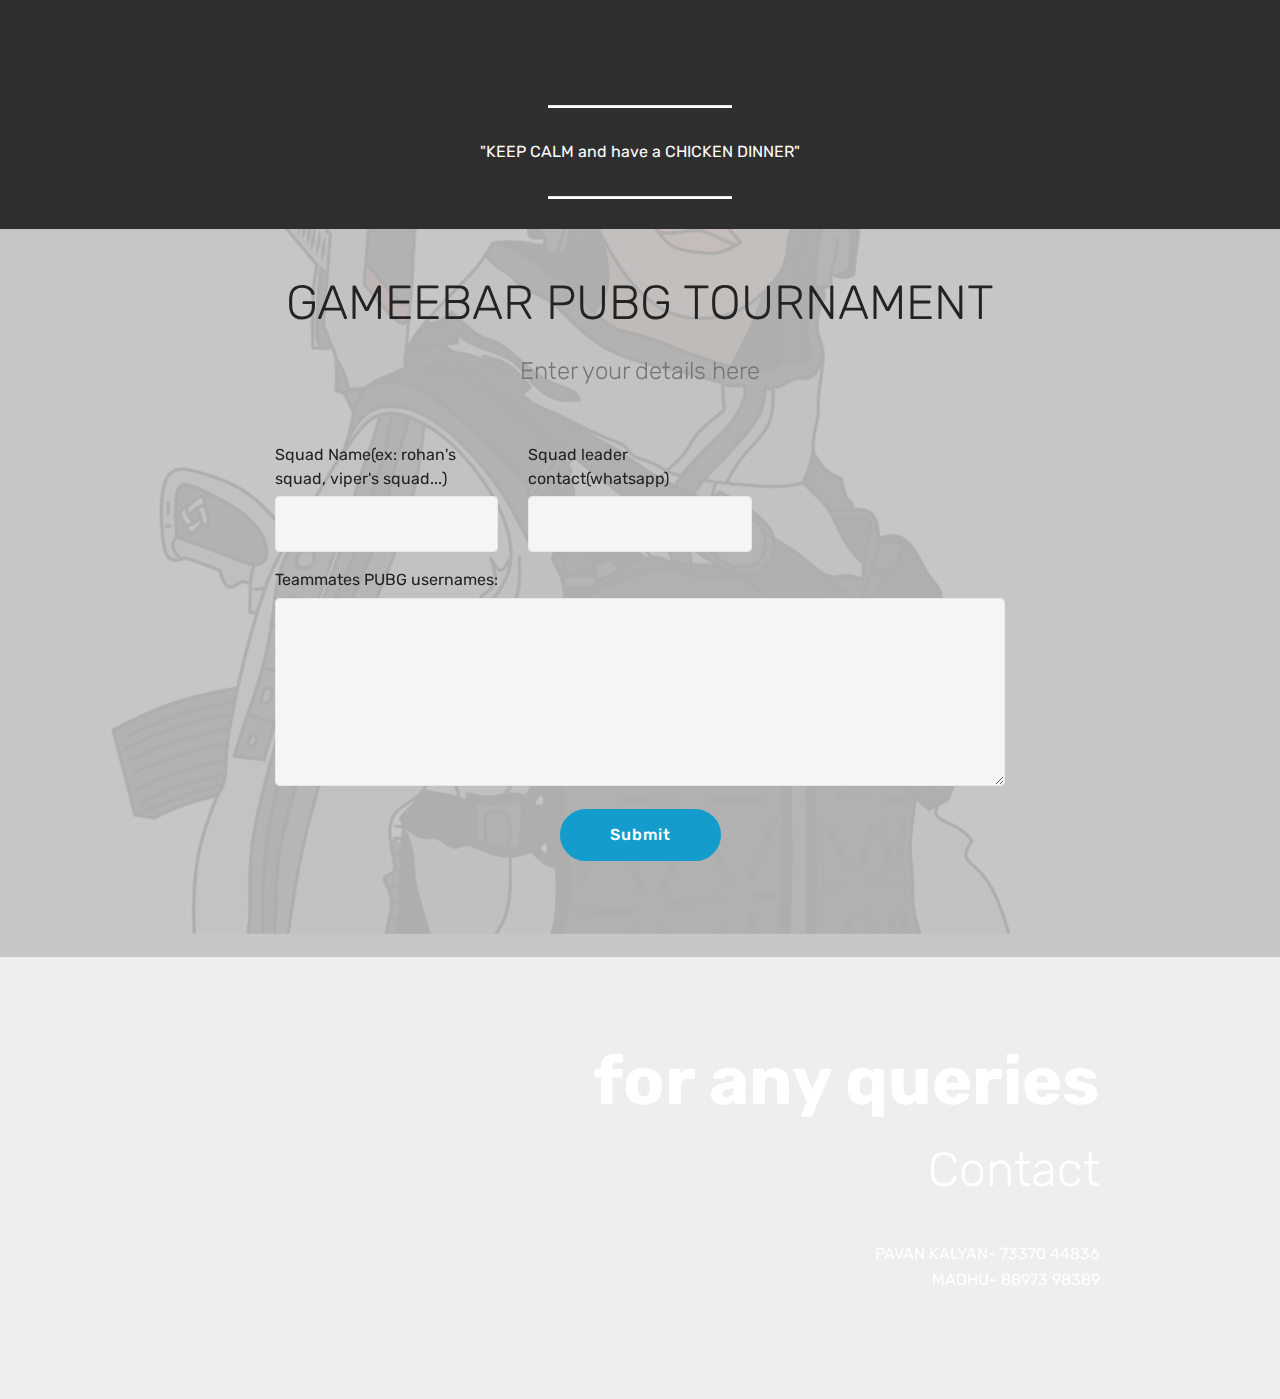
==== page1.html @ 3fd8119e "create github pages" ====
<!DOCTYPE html>
<html  >
<head>
  <!-- Site made with Mobirise Website Builder v4.12.3, https://mobirise.com -->
  <meta charset="UTF-8">
  <meta http-equiv="X-UA-Compatible" content="IE=edge">
  <meta name="generator" content="Mobirise v4.12.3, mobirise.com">
  <meta name="viewport" content="width=device-width, initial-scale=1, minimum-scale=1">
  <link rel="shortcut icon" href="assets/images/logo20.png" type="image/x-icon">
  <meta name="description" content="Website Builder Description">
  
  
  <title>PLAYERS</title>
  <link rel="stylesheet" href="assets/bootstrap/css/bootstrap.min.css">
  <link rel="stylesheet" href="assets/bootstrap/css/bootstrap-grid.min.css">
  <link rel="stylesheet" href="assets/bootstrap/css/bootstrap-reboot.min.css">
  <link rel="stylesheet" href="assets/tether/tether.min.css">
  <link rel="stylesheet" href="assets/theme/css/style.css">
  <link rel="preload" as="style" href="assets/mobirise/css/mbr-additional.css"><link rel="stylesheet" href="assets/mobirise/css/mbr-additional.css" type="text/css">
  
  
  
</head>
<body>
  <section class="mbr-section article content10 cid-rVhEPs7rHB" id="content10-4">
    
     

    <div class="container">
        <div class="inner-container" style="width: 66%;">
            <hr class="line" style="width: 25%;">
            <div class="section-text align-center mbr-white mbr-fonts-style display-7">"KEEP CALM and have a&nbsp;CHICKEN DINNER"</div>
            <hr class="line" style="width: 25%;">
        </div>
    </div>
</section>

<section class="engine"><a href="https://mobirise.info/h">create your own web page for free</a></section><section class="mbr-section form1 cid-rVhFKwitQ8 mbr-parallax-background" id="form1-7">

    

    <div class="mbr-overlay" style="opacity: 0.9; background-color: rgb(193, 193, 193);">
    </div>
    <div class="container">
        <div class="row justify-content-center">
            <div class="title col-12 col-lg-8">
                <h2 class="mbr-section-title align-center pb-3 mbr-fonts-style display-2">GAMEEBAR PUBG TOURNAMENT</h2>
                <h3 class="mbr-section-subtitle align-center mbr-light pb-3 mbr-fonts-style display-5">Enter your details here</h3>
            </div>
        </div>
    </div>
    <div class="container">
        <div class="row justify-content-center">
            <div class="media-container-column col-lg-8" data-form-type="formoid">
                <!---Formbuilder Form--->
                <form action="https://mobirise.com/" method="POST" class="mbr-form form-with-styler" data-form-title="Mobirise Form"><input type="hidden" name="email" data-form-email="true" value="TXxmSx1LoPK4NcHZmuyBJQGOuMSBVRhQLr7LvFjqbXkVMgbEYn8xlCO9FJoprEPqzBdH7gW5GpZXZiYTHMqRkuvl3KOKdJOOzdTKEf+PrkkJIW+ue6F0exvpZ/PPipDb">
                    <div class="row">
                        <div hidden="hidden" data-form-alert="" class="alert alert-success col-12">Thanks for filling you will be added to the whatsapp group of the tournament be patient this may take time :)</div>
                        <div hidden="hidden" data-form-alert-danger="" class="alert alert-danger col-12">
                        </div>
                    </div>
                    <div class="dragArea row">
                        <div class="col-md-4  form-group" data-for="name">
                            <label for="name-form1-7" class="form-control-label mbr-fonts-style display-7">Squad Name(ex: rohan's squad, viper's squad...)</label>
                            <input type="text" name="name" data-form-field="Name" required="required" class="form-control display-7" id="name-form1-7">
                        </div>
                        
                        <div data-for="phone" class="col-md-4  form-group">
                            <label for="phone-form1-7" class="form-control-label mbr-fonts-style display-7">Squad leader contact(whatsapp)</label>
                            <input type="tel" name="phone" data-form-field="Phone" class="form-control display-7" id="phone-form1-7">
                        </div>
                        <div data-for="message" class="col-md-12 form-group">
                            <label for="message-form1-7" class="form-control-label mbr-fonts-style display-7">Teammates PUBG usernames:</label>
                            <textarea name="message" data-form-field="Message" class="form-control display-7" id="message-form1-7"></textarea>
                        </div>
                        <div class="col-md-12 input-group-btn align-center"><button type="submit" class="btn btn-primary btn-form display-4" href="mailto:rohankrishnaj@gmail.com">Submit</button></div>
                    </div>
                </form><!---Formbuilder Form--->
            </div>
        </div>
    </div>
</section>

<section class="mbr-section info4 cid-rVjydCahrl" data-bg-video="https://www.youtube.com/watch?v=0dG6HliC9OI" id="info4-t">

    

    
    <div class="container">
        <div class="justify-content-center row">
            <div class="media-container-column title col-12 col-md-10">
                <h2 class="align-right mbr-bold mbr-white pb-3 mbr-fonts-style display-1">
                    for any queries</h2>
                <h3 class="mbr-section-subtitle align-right mbr-light mbr-white pb-3 mbr-fonts-style display-2"><p>Contact</p></h3>
                <p class="mbr-text align-right mbr-white mbr-fonts-style display-7">PAVAN KALYAN- 73370 44836<br>MADHU- 88973 98389</p>
                
            </div>
        </div>
    </div>
</section>


  <script src="assets/web/assets/jquery/jquery.min.js"></script>
  <script src="assets/popper/popper.min.js"></script>
  <script src="assets/bootstrap/js/bootstrap.min.js"></script>
  <script src="assets/tether/tether.min.js"></script>
  <script src="assets/smoothscroll/smooth-scroll.js"></script>
  <script src="assets/parallax/jarallax.min.js"></script>
  <script src="assets/ytplayer/jquery.mb.ytplayer.min.js"></script>
  <script src="assets/vimeoplayer/jquery.mb.vimeo_player.js"></script>
  <script src="assets/theme/js/script.js"></script>
  <script src="assets/formoid/formoid.min.js"></script>
  
  
</body>
</html>
---- assets/theme/css/style.css ----
@charset "UTF-8";
/*!
 * Mobirise v4 theme (https://mobirise.com/)
 * Copyright 2017 Mobirise
 */
section {
  background-color: #eeeeee;
}

body {
  font-style: normal;
  line-height: 1.5;
}

section,
.container,
.container-fluid {
  position: relative;
  word-wrap: break-word;
}

a.mbr-iconfont:hover {
  text-decoration: none;
}

.article .lead p,
.article .lead ul,
.article .lead ol,
.article .lead pre,
.article .lead blockquote {
  margin-bottom: 0;
}

ul,
ol,
pre,
blockquote {
  margin-bottom: 2.3125rem;
}

pre {
  background: #f4f4f4;
  padding: 10px 24px;
  white-space: pre-wrap;
}

.inactive {
  -webkit-user-select: none;
  -moz-user-select: none;
  -ms-user-select: none;
  user-select: none;
  pointer-events: none;
  -webkit-user-drag: none;
  user-drag: none;
}

.mbr-section__comments .row {
  justify-content: center;
  -webkit-justify-content: center;
}

a {
  font-style: normal;
  font-weight: 400;
  cursor: pointer;
}
a, a:hover {
  text-decoration: none;
}

figure {
  margin-bottom: 0;
}

body {
  color: #232323;
}

h1,
h2,
h3,
h4,
h5,
h6,
.h1,
.h2,
.h3,
.h4,
.h5,
.h6,
.display-1,
.display-2,
.display-3,
.display-4 {
  line-height: 1;
  word-break: break-word;
  word-wrap: break-word;
}

.mbr-section-title {
  font-style: normal;
  line-height: 1.2;
}

.mbr-section-subtitle {
  line-height: 1.3;
}

.mbr-text {
  font-style: normal;
  line-height: 1.6;
}

b,
strong {
  font-weight: bold;
}

blockquote {
  padding: 10px 0 10px 20px;
  position: relative;
  border-left: 2px solid;
  border-color: #ff3366;
}

input:-webkit-autofill, input:-webkit-autofill:hover, input:-webkit-autofill:focus, input:-webkit-autofill:active {
  transition-delay: 9999s;
  transition-property: background-color, color;
}

textarea[type=hidden] {
  display: none;
}

body {
  position: relative;
}

section {
  background-position: 50% 50%;
  background-repeat: no-repeat;
  background-size: cover;
}
section .mbr-background-video,
section .mbr-background-video-preview {
  position: absolute;
  bottom: 0;
  left: 0;
  right: 0;
  top: 0;
}

.hidden {
  visibility: hidden;
}

.mbr-z-index20 {
  z-index: 20;
}

/*! Base colors */
.mbr-white {
  color: #ffffff;
}

.mbr-black {
  color: #000000;
}

.mbr-bg-white {
  background-color: #ffffff;
}

.mbr-bg-black {
  background-color: #000000;
}

/*! Text-aligns */
.align-left {
  text-align: left;
}

.align-center {
  text-align: center;
}

.align-right {
  text-align: right;
}

@media (max-width: 767px) {
  .align-left,
.align-center,
.align-right,
.mbr-section-btn,
.mbr-section-title {
    text-align: center;
  }
}
/*! Font-weight  */
.mbr-light {
  font-weight: 300;
}

.mbr-regular {
  font-weight: 400;
}

.mbr-semibold {
  font-weight: 500;
}

.mbr-bold {
  font-weight: 700;
}

/*! Media  */
.media-size-item {
  -webkit-flex: 1 1 auto;
  -moz-flex: 1 1 auto;
  -ms-flex: 1 1 auto;
  -o-flex: 1 1 auto;
  flex: 1 1 auto;
}

.media-content {
  -webkit-flex-basis: 100%;
  flex-basis: 100%;
}

.media-container-row {
  display: -ms-flexbox;
  display: -webkit-flex;
  display: flex;
  -webkit-flex-direction: row;
  -ms-flex-direction: row;
  flex-direction: row;
  -webkit-flex-wrap: wrap;
  -ms-flex-wrap: wrap;
  flex-wrap: wrap;
  -webkit-justify-content: center;
  -ms-flex-pack: center;
  justify-content: center;
  -webkit-align-content: center;
  -ms-flex-line-pack: center;
  align-content: center;
  -webkit-align-items: start;
  -ms-flex-align: start;
  align-items: start;
}
.media-container-row .media-size-item {
  width: 400px;
}

.media-container-column {
  display: -ms-flexbox;
  display: -webkit-flex;
  display: flex;
  -webkit-flex-direction: column;
  -ms-flex-direction: column;
  flex-direction: column;
  -webkit-flex-wrap: wrap;
  -ms-flex-wrap: wrap;
  flex-wrap: wrap;
  -webkit-justify-content: center;
  -ms-flex-pack: center;
  justify-content: center;
  -webkit-align-content: center;
  -ms-flex-line-pack: center;
  align-content: center;
  -webkit-align-items: stretch;
  -ms-flex-align: stretch;
  align-items: stretch;
}
.media-container-column > * {
  width: 100%;
}

@media (min-width: 992px) {
  .media-container-row {
    -webkit-flex-wrap: nowrap;
    -ms-flex-wrap: nowrap;
    flex-wrap: nowrap;
  }
}
figure {
  overflow: hidden;
}

figure[mbr-media-size] {
  transition: width 0.1s;
}

.mbr-figure img,
.mbr-figure iframe {
  display: block;
  width: 100%;
}

.card {
  background-color: transparent;
  border: none;
}

.card-box {
  width: 100%;
}

.card-img {
  text-align: center;
  flex-shrink: 0;
  -webkit-flex-shrink: 0;
}

.media {
  max-width: 100%;
  margin: 0 auto;
}

.mbr-figure {
  -ms-flex-item-align: center;
  -ms-grid-row-align: center;
  -webkit-align-self: center;
  align-self: center;
}

.media-container > div {
  max-width: 100%;
}

.mbr-figure img,
.card-img img {
  width: 100%;
}

@media (max-width: 991px) {
  .media-size-item {
    width: auto !important;
  }

  .media {
    width: auto;
  }

  .mbr-figure {
    width: 100% !important;
  }
}
/*! Buttons */
.btn {
  font-weight: 500;
  border-width: 2px;
  font-style: normal;
  letter-spacing: 1px;
  margin: 0.4rem 0.8rem;
  white-space: normal;
  -webkit-transition: all 0.3s ease-in-out;
  -moz-transition: all 0.3s ease-in-out;
  transition: all 0.3s ease-in-out;
  display: inline-flex;
  align-items: center;
  justify-content: center;
  word-break: break-word;
  -webkit-align-items: center;
  -webkit-justify-content: center;
  display: -webkit-inline-flex;
}

.btn-sm {
  font-weight: 500;
  letter-spacing: 1px;
  -webkit-transition: all 0.3s ease-in-out;
  -moz-transition: all 0.3s ease-in-out;
  transition: all 0.3s ease-in-out;
}

.btn-md {
  font-weight: 500;
  letter-spacing: 1px;
  margin: 0.4rem 0.8rem !important;
  -webkit-transition: all 0.3s ease-in-out;
  -moz-transition: all 0.3s ease-in-out;
  transition: all 0.3s ease-in-out;
}

.btn-lg {
  font-weight: 500;
  letter-spacing: 1px;
  margin: 0.4rem 0.8rem !important;
  -webkit-transition: all 0.3s ease-in-out;
  -moz-transition: all 0.3s ease-in-out;
  transition: all 0.3s ease-in-out;
}

.mbr-section-btn {
  margin-left: -0.25rem;
  margin-right: -0.25rem;
  font-size: 0;
}

nav .mbr-section-btn {
  margin-left: 0rem;
  margin-right: 0rem;
}

.btn-form {
  border-radius: 0;
}
.btn-form:hover {
  cursor: pointer;
}

/*! Btn icon margin */
.btn .mbr-iconfont,
.btn.btn-sm .mbr-iconfont {
  cursor: pointer;
  margin-right: 0.5rem;
}

.btn.btn-md .mbr-iconfont,
.btn.btn-md .mbr-iconfont {
  margin-right: 0.8rem;
}

.mbr-regular {
  font-weight: 400;
}

.mbr-semibold {
  font-weight: 500;
}

.mbr-bold {
  font-weight: 700;
}

[type=submit] {
  -webkit-appearance: none;
}

/*! Full-screen */
.mbr-fullscreen .mbr-overlay {
  min-height: 100vh;
}

.mbr-fullscreen {
  display: flex;
  display: -webkit-flex;
  display: -moz-flex;
  display: -ms-flex;
  display: -o-flex;
  align-items: center;
  -webkit-align-items: center;
  min-height: 100vh;
  padding-top: 3rem;
  padding-bottom: 3rem;
}

/*! Map */
.map {
  height: 25rem;
  position: relative;
}
.map iframe {
  width: 100%;
  height: 100%;
}

.mbr-overlay {
  background-color: #000;
  bottom: 0;
  left: 0;
  opacity: 0.5;
  position: absolute;
  right: 0;
  top: 0;
  z-index: 0;
  pointer-events: none;
}

/* Form */
blockquote {
  font-style: italic;
  padding: 10px 0 10px 20px;
  font-size: 1.09rem;
  position: relative;
  border-width: 3px;
}

.form-control {
  background-color: #f5f5f5;
  box-shadow: none;
  color: #565656;
  line-height: 1.43;
  min-height: 3.5em;
  padding: 1.07em 0.5em;
}
.form-control, .form-control:focus {
  border: 1px solid #e8e8e8;
}
.form-active .form-control:invalid {
  border-color: red;
}

.form-control-label {
  position: relative;
  cursor: pointer;
  margin-bottom: 0.357em;
  padding: 0;
}

.alert {
  color: #ffffff;
  border-radius: 0;
  border: 0;
  font-size: 0.875rem;
  line-height: 1.5;
  margin-bottom: 1.875rem;
  padding: 1.25rem;
  position: relative;
}
.alert.alert-form::after {
  background-color: inherit;
  bottom: -7px;
  content: "";
  display: block;
  height: 14px;
  left: 50%;
  margin-left: -7px;
  position: absolute;
  transform: rotate(45deg);
  width: 14px;
  -webkit-transform: rotate(45deg);
}

.form-asterisk {
  font-family: initial;
  position: absolute;
  top: -2px;
  font-weight: normal;
}

/*! Scroll to top arrow */
#scrollToTop a i:before {
  content: "";
  position: absolute;
  height: 40%;
  top: 25%;
  background: #fff;
  width: 2px;
  left: calc(50% - 1px);
}
#scrollToTop a i:after {
  content: "";
  position: absolute;
  display: block;
  border-top: 2px solid #fff;
  border-right: 2px solid #fff;
  width: 40%;
  height: 40%;
  left: 30%;
  bottom: 30%;
  transform: rotate(135deg);
  -webkit-transform: rotate(135deg);
}

.mbr-arrow-up {
  bottom: 25px;
  right: 90px;
  position: fixed;
  text-align: right;
  z-index: 5000;
  color: #ffffff;
  font-size: 32px;
  transform: rotate(180deg);
  -webkit-transform: rotate(180deg);
}

.mbr-arrow-up a {
  background: rgba(0, 0, 0, 0.2);
  border-radius: 3px;
  color: #fff;
  display: inline-block;
  height: 60px;
  width: 60px;
  outline-style: none !important;
  position: relative;
  text-decoration: none;
  transition: all 0.3s ease-in-out;
  cursor: pointer;
  text-align: center;
}
.mbr-arrow-up a:hover {
  background-color: rgba(0, 0, 0, 0.4);
}
.mbr-arrow-up a i {
  line-height: 60px;
}

.mbr-arrow-up-icon {
  display: block;
  color: #fff;
}

.mbr-arrow-up-icon::before {
  content: "›";
  display: inline-block;
  font-family: serif;
  font-size: 32px;
  line-height: 1;
  font-style: normal;
  position: relative;
  top: 6px;
  left: -4px;
  -webkit-transform: rotate(-90deg);
  transform: rotate(-90deg);
}

/*! Arrow Down */
.mbr-arrow {
  position: absolute;
  bottom: 45px;
  left: 50%;
  width: 60px;
  height: 60px;
  cursor: pointer;
  background-color: rgba(80, 80, 80, 0.5);
  border-radius: 50%;
  -webkit-transform: translateX(-50%);
  transform: translateX(-50%);
}
.mbr-arrow > a {
  display: inline-block;
  text-decoration: none;
  outline-style: none;
  -webkit-animation: arrowdown 1.7s ease-in-out infinite;
  animation: arrowdown 1.7s ease-in-out infinite;
}
.mbr-arrow > a > i {
  position: absolute;
  top: -2px;
  left: 15px;
  font-size: 2rem;
}

@keyframes arrowdown {
  0% {
    transform: translateY(0px);
    -webkit-transform: translateY(0px);
  }
  50% {
    transform: translateY(-5px);
    -webkit-transform: translateY(-5px);
  }
  100% {
    transform: translateY(0px);
    -webkit-transform: translateY(0px);
  }
}
@-webkit-keyframes arrowdown {
  0% {
    transform: translateY(0px);
    -webkit-transform: translateY(0px);
  }
  50% {
    transform: translateY(-5px);
    -webkit-transform: translateY(-5px);
  }
  100% {
    transform: translateY(0px);
    -webkit-transform: translateY(0px);
  }
}
@media (max-width: 500px) {
  .mbr-arrow-up {
    left: 50%;
    right: auto;
    transform: translateX(-50%) rotate(180deg);
    -webkit-transform: translateX(-50%) rotate(180deg);
  }
}
/*Gradients animation*/
@keyframes gradient-animation {
  from {
    background-position: 0% 100%;
    animation-timing-function: ease-in-out;
  }
  to {
    background-position: 100% 0%;
    animation-timing-function: ease-in-out;
  }
}
@-webkit-keyframes gradient-animation {
  from {
    background-position: 0% 100%;
    animation-timing-function: ease-in-out;
  }
  to {
    background-position: 100% 0%;
    animation-timing-function: ease-in-out;
  }
}
.bg-gradient {
  background-size: 200% 200%;
  animation: gradient-animation 5s infinite alternate;
  -webkit-animation: gradient-animation 5s infinite alternate;
}

.menu .navbar-brand {
  display: -webkit-flex;
}
.menu .navbar-brand span {
  display: flex;
  display: -webkit-flex;
}
.menu .navbar-brand .navbar-caption-wrap {
  display: -webkit-flex;
}
.menu .navbar-brand .navbar-logo img {
  display: -webkit-flex;
}
@media (min-width: 768px) and (max-width: 1023px) {
  .menu .navbar-toggleable-sm .navbar-nav {
    display: -webkit-box;
    display: -webkit-flex;
    display: -ms-flexbox;
  }
}
@media (max-width: 1023px) {
  .menu .navbar-collapse {
    max-height: 93.5vh;
  }
  .menu .navbar-collapse.show {
    overflow: auto;
  }
}
@media (min-width: 1024px) {
  .menu .navbar-nav.nav-dropdown {
    display: -webkit-flex;
  }
  .menu .navbar-toggleable-sm .navbar-collapse {
    display: -webkit-flex !important;
  }
  .menu .collapsed .navbar-collapse {
    max-height: 93.5vh;
  }
  .menu .collapsed .navbar-collapse.show {
    overflow: auto;
  }
}
@media (max-width: 767px) {
  .menu .navbar-collapse {
    max-height: 80vh;
  }
}

/* Others*/
.note-check a[data-value=Rubik] {
  font-style: normal;
}

.mbr-arrow a {
  color: #ffffff;
}

@media (max-width: 767px) {
  .mbr-arrow {
    display: none;
  }
}
.navbar {
  display: -webkit-flex;
  -webkit-flex-wrap: wrap;
  -webkit-align-items: center;
  -webkit-justify-content: space-between;
}

.navbar-collapse {
  -webkit-flex-basis: 100%;
  -webkit-flex-grow: 1;
  -webkit-align-items: center;
}

.nav-dropdown .link {
  padding: 0.667em 1.667em !important;
  margin: 0 !important;
}

.nav {
  display: -webkit-flex;
  -webkit-flex-wrap: wrap;
}

.row {
  display: -webkit-flex;
  -webkit-flex-wrap: wrap;
}

.justify-content-center {
  -webkit-justify-content: center;
}

.form-inline {
  display: -webkit-flex;
  -webkit-flex-flow: row wrap;
  -webkit-align-items: center;
}

.card-wrapper {
  -webkit-flex: 1;
}

.carousel-control {
  z-index: 10;
  display: -webkit-flex;
  -webkit-align-items: center;
  -webkit-justify-content: center;
}

.carousel-controls {
  display: -webkit-flex;
}

.media {
  display: -webkit-flex;
}

.form-group:focus {
  outline: none;
}

.jq-selectbox__select {
  padding: 1.07em 0.5em;
  position: absolute;
  top: 0;
  left: 0;
  width: 100%;
}

.jq-selectbox__dropdown {
  position: absolute;
  top: 100%;
  left: 0 !important;
  width: 100% !important;
}

.jq-selectbox__trigger-arrow {
  transform: translateY(-50%);
}

.jq-selectbox li {
  padding: 1.07em 0.5em;
}

input[type=range] {
  padding-left: 0 !important;
  padding-right: 0 !important;
}

.modal-dialog,
.modal-content {
  height: 100%;
}

.modal-dialog .carousel-inner {
  height: calc(100vh - 1.75rem);
}
@media (max-width: 575px) {
  .modal-dialog .carousel-inner {
    height: calc(100vh - 1rem);
  }
}

.carousel-item {
  text-align: center;
}

.carousel-item img {
  margin: auto;
}

.navbar-toggler {
  -webkit-align-self: flex-start;
  -ms-flex-item-align: start;
  align-self: flex-start;
  padding: 0.25rem 0.75rem;
  font-size: 1.25rem;
  line-height: 1;
  background: transparent;
  border: 1px solid transparent;
  -webkit-border-radius: 0.25rem;
  border-radius: 0.25rem;
}

.navbar-toggler:focus,
.navbar-toggler:hover {
  text-decoration: none;
}

.navbar-toggler-icon {
  display: inline-block;
  width: 1.5em;
  height: 1.5em;
  vertical-align: middle;
  content: "";
  background: no-repeat center center;
  -webkit-background-size: 100% 100%;
  -o-background-size: 100% 100%;
  background-size: 100% 100%;
}

.navbar-toggler-left {
  position: absolute;
  left: 1rem;
}

.navbar-toggler-right {
  position: absolute;
  right: 1rem;
}

@media (max-width: 575px) {
  .navbar-toggleable .navbar-nav .dropdown-menu {
    position: static;
    float: none;
  }

  .navbar-toggleable > .container {
    padding-right: 0;
    padding-left: 0;
  }
}
@media (min-width: 576px) {
  .navbar-toggleable {
    -webkit-box-orient: horizontal;
    -webkit-box-direction: normal;
    -webkit-flex-direction: row;
    -ms-flex-direction: row;
    flex-direction: row;
    -webkit-flex-wrap: nowrap;
    -ms-flex-wrap: nowrap;
    flex-wrap: nowrap;
    -webkit-box-align: center;
    -webkit-align-items: center;
    -ms-flex-align: center;
    align-items: center;
  }

  .navbar-toggleable .navbar-nav {
    -webkit-box-orient: horizontal;
    -webkit-box-direction: normal;
    -webkit-flex-direction: row;
    -ms-flex-direction: row;
    flex-direction: row;
  }

  .navbar-toggleable .navbar-nav .nav-link {
    padding-right: 0.5rem;
    padding-left: 0.5rem;
  }

  .navbar-toggleable > .container {
    display: -webkit-box;
    display: -webkit-flex;
    display: -ms-flexbox;
    display: flex;
    -webkit-flex-wrap: nowrap;
    -ms-flex-wrap: nowrap;
    flex-wrap: nowrap;
    -webkit-box-align: center;
    -webkit-align-items: center;
    -ms-flex-align: center;
    align-items: center;
  }

  .navbar-toggleable .navbar-collapse {
    display: -webkit-box !important;
    display: -webkit-flex !important;
    display: -ms-flexbox !important;
    display: flex !important;
    width: 100%;
  }

  .navbar-toggleable .navbar-toggler {
    display: none;
  }
}
@media (max-width: 767px) {
  .navbar-toggleable-sm .navbar-nav .dropdown-menu {
    position: static;
    float: none;
  }

  .navbar-toggleable-sm > .container {
    padding-right: 0;
    padding-left: 0;
  }
}
@media (min-width: 768px) {
  .navbar-toggleable-sm {
    -webkit-box-orient: horizontal;
    -webkit-box-direction: normal;
    -webkit-flex-direction: row;
    -ms-flex-direction: row;
    flex-direction: row;
    -webkit-flex-wrap: nowrap;
    -ms-flex-wrap: nowrap;
    flex-wrap: nowrap;
    -webkit-box-align: center;
    -webkit-align-items: center;
    -ms-flex-align: center;
    align-items: center;
  }

  .navbar-toggleable-sm .navbar-nav {
    -webkit-box-orient: horizontal;
    -webkit-box-direction: normal;
    -webkit-flex-direction: row;
    -ms-flex-direction: row;
    flex-direction: row;
  }

  .navbar-toggleable-sm .navbar-nav .nav-link {
    padding-right: 0.5rem;
    padding-left: 0.5rem;
  }

  .navbar-toggleable-sm > .container {
    display: -webkit-box;
    display: -webkit-flex;
    display: -ms-flexbox;
    display: flex;
    -webkit-flex-wrap: nowrap;
    -ms-flex-wrap: nowrap;
    flex-wrap: nowrap;
    -webkit-box-align: center;
    -webkit-align-items: center;
    -ms-flex-align: center;
    align-items: center;
  }

  .navbar-toggleable-sm .navbar-collapse {
    display: none;
    width: 100%;
  }

  .navbar-toggleable-sm .navbar-toggler {
    display: none;
  }
}
@media (max-width: 1023px) {
  .navbar-toggleable-md .navbar-nav .dropdown-menu {
    position: static;
    float: none;
  }

  .navbar-toggleable-md > .container {
    padding-right: 0;
    padding-left: 0;
  }
}
@media (min-width: 1024px) {
  .navbar-toggleable-md {
    -webkit-box-orient: horizontal;
    -webkit-box-direction: normal;
    -webkit-flex-direction: row;
    -ms-flex-direction: row;
    flex-direction: row;
    -webkit-flex-wrap: nowrap;
    -ms-flex-wrap: nowrap;
    flex-wrap: nowrap;
    -webkit-box-align: center;
    -webkit-align-items: center;
    -ms-flex-align: center;
    align-items: center;
  }

  .navbar-toggleable-md .navbar-nav {
    -webkit-box-orient: horizontal;
    -webkit-box-direction: normal;
    -webkit-flex-direction: row;
    -ms-flex-direction: row;
    flex-direction: row;
  }

  .navbar-toggleable-md .navbar-nav .nav-link {
    padding-right: 0.5rem;
    padding-left: 0.5rem;
  }

  .navbar-toggleable-md > .container {
    display: -webkit-box;
    display: -webkit-flex;
    display: -ms-flexbox;
    display: flex;
    -webkit-flex-wrap: nowrap;
    -ms-flex-wrap: nowrap;
    flex-wrap: nowrap;
    -webkit-box-align: center;
    -webkit-align-items: center;
    -ms-flex-align: center;
    align-items: center;
  }

  .navbar-toggleable-md .navbar-collapse {
    display: -webkit-box !important;
    display: -webkit-flex !important;
    display: -ms-flexbox !important;
    display: flex !important;
    width: 100%;
  }

  .navbar-toggleable-md .navbar-toggler {
    display: none;
  }
}
@media (max-width: 1199px) {
  .navbar-toggleable-lg .navbar-nav .dropdown-menu {
    position: static;
    float: none;
  }

  .navbar-toggleable-lg > .container {
    padding-right: 0;
    padding-left: 0;
  }
}
@media (min-width: 1200px) {
  .navbar-toggleable-lg {
    -webkit-box-orient: horizontal;
    -webkit-box-direction: normal;
    -webkit-flex-direction: row;
    -ms-flex-direction: row;
    flex-direction: row;
    -webkit-flex-wrap: nowrap;
    -ms-flex-wrap: nowrap;
    flex-wrap: nowrap;
    -webkit-box-align: center;
    -webkit-align-items: center;
    -ms-flex-align: center;
    align-items: center;
  }

  .navbar-toggleable-lg .navbar-nav {
    -webkit-box-orient: horizontal;
    -webkit-box-direction: normal;
    -webkit-flex-direction: row;
    -ms-flex-direction: row;
    flex-direction: row;
  }

  .navbar-toggleable-lg .navbar-nav .nav-link {
    padding-right: 0.5rem;
    padding-left: 0.5rem;
  }

  .navbar-toggleable-lg > .container {
    display: -webkit-box;
    display: -webkit-flex;
    display: -ms-flexbox;
    display: flex;
    -webkit-flex-wrap: nowrap;
    -ms-flex-wrap: nowrap;
    flex-wrap: nowrap;
    -webkit-box-align: center;
    -webkit-align-items: center;
    -ms-flex-align: center;
    align-items: center;
  }

  .navbar-toggleable-lg .navbar-collapse {
    display: -webkit-box !important;
    display: -webkit-flex !important;
    display: -ms-flexbox !important;
    display: flex !important;
    width: 100%;
  }

  .navbar-toggleable-lg .navbar-toggler {
    display: none;
  }
}
.navbar-toggleable-xl {
  -webkit-box-orient: horizontal;
  -webkit-box-direction: normal;
  -webkit-flex-direction: row;
  -ms-flex-direction: row;
  flex-direction: row;
  -webkit-flex-wrap: nowrap;
  -ms-flex-wrap: nowrap;
  flex-wrap: nowrap;
  -webkit-box-align: center;
  -webkit-align-items: center;
  -ms-flex-align: center;
  align-items: center;
}

.navbar-toggleable-xl .navbar-nav .dropdown-menu {
  position: static;
  float: none;
}

.navbar-toggleable-xl > .container {
  padding-right: 0;
  padding-left: 0;
}

.navbar-toggleable-xl .navbar-nav {
  -webkit-box-orient: horizontal;
  -webkit-box-direction: normal;
  -webkit-flex-direction: row;
  -ms-flex-direction: row;
  flex-direction: row;
}

.navbar-toggleable-xl .navbar-nav .nav-link {
  padding-right: 0.5rem;
  padding-left: 0.5rem;
}

.navbar-toggleable-xl > .container {
  display: -webkit-box;
  display: -webkit-flex;
  display: -ms-flexbox;
  display: flex;
  -webkit-flex-wrap: nowrap;
  -ms-flex-wrap: nowrap;
  flex-wrap: nowrap;
  -webkit-box-align: center;
  -webkit-align-items: center;
  -ms-flex-align: center;
  align-items: center;
}

.navbar-toggleable-xl .navbar-collapse {
  display: -webkit-box !important;
  display: -webkit-flex !important;
  display: -ms-flexbox !important;
  display: flex !important;
  width: 100%;
}

.navbar-toggleable-xl .navbar-toggler {
  display: none;
}

.card-img {
  width: auto;
}

.menu .navbar.collapsed:not(.beta-menu) {
  flex-direction: column;
  -webkit-flex-direction: column;
}

.carousel-item.active,
.carousel-item-next,
.carousel-item-prev {
  display: -webkit-box;
  display: -webkit-flex;
  display: -ms-flexbox;
  display: flex;
}

.note-air-layout .dropup .dropdown-menu,
.note-air-layout .navbar-fixed-bottom .dropdown .dropdown-menu {
  bottom: initial !important;
}

html,
body {
  height: auto;
  min-height: 100vh;
}

.dropup .dropdown-toggle::after {
  display: none;
}.engine {
	position: absolute;
	text-indent: -2400px;
	text-align: center;
	padding: 0;
	top: 0;
	left: -2400px;
}
---- assets/mobirise/css/mbr-additional.css ----
@import url(https://fonts.googleapis.com/css?family=Rubik:300,300i,400,400i,500,500i,700,700i,900,900i&display=swap);





body {
  font-family: Rubik;
}
.display-1 {
  font-family: 'Rubik', sans-serif;
  font-size: 4.25rem;
  font-display: swap;
}
.display-1 > .mbr-iconfont {
  font-size: 6.8rem;
}
.display-2 {
  font-family: 'Rubik', sans-serif;
  font-size: 3rem;
  font-display: swap;
}
.display-2 > .mbr-iconfont {
  font-size: 4.8rem;
}
.display-4 {
  font-family: 'Rubik', sans-serif;
  font-size: 1rem;
  font-display: swap;
}
.display-4 > .mbr-iconfont {
  font-size: 1.6rem;
}
.display-5 {
  font-family: 'Rubik', sans-serif;
  font-size: 1.5rem;
  font-display: swap;
}
.display-5 > .mbr-iconfont {
  font-size: 2.4rem;
}
.display-7 {
  font-family: 'Rubik', sans-serif;
  font-size: 1rem;
  font-display: swap;
}
.display-7 > .mbr-iconfont {
  font-size: 1.6rem;
}
/* ---- Fluid typography for mobile devices ---- */
/* 1.4 - font scale ratio ( bootstrap == 1.42857 ) */
/* 100vw - current viewport width */
/* (48 - 20)  48 == 48rem == 768px, 20 == 20rem == 320px(minimal supported viewport) */
/* 0.65 - min scale variable, may vary */
@media (max-width: 768px) {
  .display-1 {
    font-size: 3.4rem;
    font-size: calc( 2.1374999999999997rem + (4.25 - 2.1374999999999997) * ((100vw - 20rem) / (48 - 20)));
    line-height: calc( 1.4 * (2.1374999999999997rem + (4.25 - 2.1374999999999997) * ((100vw - 20rem) / (48 - 20))));
  }
  .display-2 {
    font-size: 2.4rem;
    font-size: calc( 1.7rem + (3 - 1.7) * ((100vw - 20rem) / (48 - 20)));
    line-height: calc( 1.4 * (1.7rem + (3 - 1.7) * ((100vw - 20rem) / (48 - 20))));
  }
  .display-4 {
    font-size: 0.8rem;
    font-size: calc( 1rem + (1 - 1) * ((100vw - 20rem) / (48 - 20)));
    line-height: calc( 1.4 * (1rem + (1 - 1) * ((100vw - 20rem) / (48 - 20))));
  }
  .display-5 {
    font-size: 1.2rem;
    font-size: calc( 1.175rem + (1.5 - 1.175) * ((100vw - 20rem) / (48 - 20)));
    line-height: calc( 1.4 * (1.175rem + (1.5 - 1.175) * ((100vw - 20rem) / (48 - 20))));
  }
}
/* Buttons */
.btn {
  padding: 1rem 3rem;
  border-radius: 3px;
}
.btn-sm {
  padding: 0.6rem 1.5rem;
  border-radius: 3px;
}
.btn-md {
  padding: 1rem 3rem;
  border-radius: 3px;
}
.btn-lg {
  padding: 1.2rem 3.2rem;
  border-radius: 3px;
}
.bg-primary {
  background-color: #149dcc !important;
}
.bg-success {
  background-color: #f7ed4a !important;
}
.bg-info {
  background-color: #82786e !important;
}
.bg-warning {
  background-color: #879a9f !important;
}
.bg-danger {
  background-color: #b1a374 !important;
}
.btn-primary,
.btn-primary:active {
  background-color: #149dcc !important;
  border-color: #149dcc !important;
  color: #ffffff !important;
}
.btn-primary:hover,
.btn-primary:focus,
.btn-primary.focus,
.btn-primary.active {
  color: #ffffff !important;
  background-color: #0d6786 !important;
  border-color: #0d6786 !important;
}
.btn-primary.disabled,
.btn-primary:disabled {
  color: #ffffff !important;
  background-color: #0d6786 !important;
  border-color: #0d6786 !important;
}
.btn-secondary,
.btn-secondary:active {
  background-color: #ff3366 !important;
  border-color: #ff3366 !important;
  color: #ffffff !important;
}
.btn-secondary:hover,
.btn-secondary:focus,
.btn-secondary.focus,
.btn-secondary.active {
  color: #ffffff !important;
  background-color: #e50039 !important;
  border-color: #e50039 !important;
}
.btn-secondary.disabled,
.btn-secondary:disabled {
  color: #ffffff !important;
  background-color: #e50039 !important;
  border-color: #e50039 !important;
}
.btn-info,
.btn-info:active {
  background-color: #82786e !important;
  border-color: #82786e !important;
  color: #ffffff !important;
}
.btn-info:hover,
.btn-info:focus,
.btn-info.focus,
.btn-info.active {
  color: #ffffff !important;
  background-color: #59524b !important;
  border-color: #59524b !important;
}
.btn-info.disabled,
.btn-info:disabled {
  color: #ffffff !important;
  background-color: #59524b !important;
  border-color: #59524b !important;
}
.btn-success,
.btn-success:active {
  background-color: #f7ed4a !important;
  border-color: #f7ed4a !important;
  color: #3f3c03 !important;
}
.btn-success:hover,
.btn-success:focus,
.btn-success.focus,
.btn-success.active {
  color: #3f3c03 !important;
  background-color: #eadd0a !important;
  border-color: #eadd0a !important;
}
.btn-success.disabled,
.btn-success:disabled {
  color: #3f3c03 !important;
  background-color: #eadd0a !important;
  border-color: #eadd0a !important;
}
.btn-warning,
.btn-warning:active {
  background-color: #879a9f !important;
  border-color: #879a9f !important;
  color: #ffffff !important;
}
.btn-warning:hover,
.btn-warning:focus,
.btn-warning.focus,
.btn-warning.active {
  color: #ffffff !important;
  background-color: #617479 !important;
  border-color: #617479 !important;
}
.btn-warning.disabled,
.btn-warning:disabled {
  color: #ffffff !important;
  background-color: #617479 !important;
  border-color: #617479 !important;
}
.btn-danger,
.btn-danger:active {
  background-color: #b1a374 !important;
  border-color: #b1a374 !important;
  color: #ffffff !important;
}
.btn-danger:hover,
.btn-danger:focus,
.btn-danger.focus,
.btn-danger.active {
  color: #ffffff !important;
  background-color: #8b7d4e !important;
  border-color: #8b7d4e !important;
}
.btn-danger.disabled,
.btn-danger:disabled {
  color: #ffffff !important;
  background-color: #8b7d4e !important;
  border-color: #8b7d4e !important;
}
.btn-white {
  color: #333333 !important;
}
.btn-white,
.btn-white:active {
  background-color: #ffffff !important;
  border-color: #ffffff !important;
  color: #808080 !important;
}
.btn-white:hover,
.btn-white:focus,
.btn-white.focus,
.btn-white.active {
  color: #808080 !important;
  background-color: #d9d9d9 !important;
  border-color: #d9d9d9 !important;
}
.btn-white.disabled,
.btn-white:disabled {
  color: #808080 !important;
  background-color: #d9d9d9 !important;
  border-color: #d9d9d9 !important;
}
.btn-black,
.btn-black:active {
  background-color: #333333 !important;
  border-color: #333333 !important;
  color: #ffffff !important;
}
.btn-black:hover,
.btn-black:focus,
.btn-black.focus,
.btn-black.active {
  color: #ffffff !important;
  background-color: #0d0d0d !important;
  border-color: #0d0d0d !important;
}
.btn-black.disabled,
.btn-black:disabled {
  color: #ffffff !important;
  background-color: #0d0d0d !important;
  border-color: #0d0d0d !important;
}
.btn-primary-outline,
.btn-primary-outline:active {
  background: none;
  border-color: #0b566f;
  color: #0b566f;
}
.btn-primary-outline:hover,
.btn-primary-outline:focus,
.btn-primary-outline.focus,
.btn-primary-outline.active {
  color: #ffffff;
  background-color: #149dcc;
  border-color: #149dcc;
}
.btn-primary-outline.disabled,
.btn-primary-outline:disabled {
  color: #ffffff !important;
  background-color: #149dcc !important;
  border-color: #149dcc !important;
}
.btn-secondary-outline,
.btn-secondary-outline:active {
  background: none;
  border-color: #cc0033;
  color: #cc0033;
}
.btn-secondary-outline:hover,
.btn-secondary-outline:focus,
.btn-secondary-outline.focus,
.btn-secondary-outline.active {
  color: #ffffff;
  background-color: #ff3366;
  border-color: #ff3366;
}
.btn-secondary-outline.disabled,
.btn-secondary-outline:disabled {
  color: #ffffff !important;
  background-color: #ff3366 !important;
  border-color: #ff3366 !important;
}
.btn-info-outline,
.btn-info-outline:active {
  background: none;
  border-color: #4b453f;
  color: #4b453f;
}
.btn-info-outline:hover,
.btn-info-outline:focus,
.btn-info-outline.focus,
.btn-info-outline.active {
  color: #ffffff;
  background-color: #82786e;
  border-color: #82786e;
}
.btn-info-outline.disabled,
.btn-info-outline:disabled {
  color: #ffffff !important;
  background-color: #82786e !important;
  border-color: #82786e !important;
}
.btn-success-outline,
.btn-success-outline:active {
  background: none;
  border-color: #d2c609;
  color: #d2c609;
}
.btn-success-outline:hover,
.btn-success-outline:focus,
.btn-success-outline.focus,
.btn-success-outline.active {
  color: #3f3c03;
  background-color: #f7ed4a;
  border-color: #f7ed4a;
}
.btn-success-outline.disabled,
.btn-success-outline:disabled {
  color: #3f3c03 !important;
  background-color: #f7ed4a !important;
  border-color: #f7ed4a !important;
}
.btn-warning-outline,
.btn-warning-outline:active {
  background: none;
  border-color: #55666b;
  color: #55666b;
}
.btn-warning-outline:hover,
.btn-warning-outline:focus,
.btn-warning-outline.focus,
.btn-warning-outline.active {
  color: #ffffff;
  background-color: #879a9f;
  border-color: #879a9f;
}
.btn-warning-outline.disabled,
.btn-warning-outline:disabled {
  color: #ffffff !important;
  background-color: #879a9f !important;
  border-color: #879a9f !important;
}
.btn-danger-outline,
.btn-danger-outline:active {
  background: none;
  border-color: #7a6e45;
  color: #7a6e45;
}
.btn-danger-outline:hover,
.btn-danger-outline:focus,
.btn-danger-outline.focus,
.btn-danger-outline.active {
  color: #ffffff;
  background-color: #b1a374;
  border-color: #b1a374;
}
.btn-danger-outline.disabled,
.btn-danger-outline:disabled {
  color: #ffffff !important;
  background-color: #b1a374 !important;
  border-color: #b1a374 !important;
}
.btn-black-outline,
.btn-black-outline:active {
  background: none;
  border-color: #000000;
  color: #000000;
}
.btn-black-outline:hover,
.btn-black-outline:focus,
.btn-black-outline.focus,
.btn-black-outline.active {
  color: #ffffff;
  background-color: #333333;
  border-color: #333333;
}
.btn-black-outline.disabled,
.btn-black-outline:disabled {
  color: #ffffff !important;
  background-color: #333333 !important;
  border-color: #333333 !important;
}
.btn-white-outline,
.btn-white-outline:active,
.btn-white-outline.active {
  background: none;
  border-color: #ffffff;
  color: #ffffff;
}
.btn-white-outline:hover,
.btn-white-outline:focus,
.btn-white-outline.focus {
  color: #333333;
  background-color: #ffffff;
  border-color: #ffffff;
}
.text-primary {
  color: #149dcc !important;
}
.text-secondary {
  color: #ff3366 !important;
}
.text-success {
  color: #f7ed4a !important;
}
.text-info {
  color: #82786e !important;
}
.text-warning {
  color: #879a9f !important;
}
.text-danger {
  color: #b1a374 !important;
}
.text-white {
  color: #ffffff !important;
}
.text-black {
  color: #000000 !important;
}
a.text-primary:hover,
a.text-primary:focus {
  color: #0b566f !important;
}
a.text-secondary:hover,
a.text-secondary:focus {
  color: #cc0033 !important;
}
a.text-success:hover,
a.text-success:focus {
  color: #d2c609 !important;
}
a.text-info:hover,
a.text-info:focus {
  color: #4b453f !important;
}
a.text-warning:hover,
a.text-warning:focus {
  color: #55666b !important;
}
a.text-danger:hover,
a.text-danger:focus {
  color: #7a6e45 !important;
}
a.text-white:hover,
a.text-white:focus {
  color: #b3b3b3 !important;
}
a.text-black:hover,
a.text-black:focus {
  color: #4d4d4d !important;
}
.alert-success {
  background-color: #70c770;
}
.alert-info {
  background-color: #82786e;
}
.alert-warning {
  background-color: #879a9f;
}
.alert-danger {
  background-color: #b1a374;
}
.mbr-section-btn a.btn:not(.btn-form) {
  border-radius: 100px;
}
.mbr-section-btn a.btn:not(.btn-form):hover,
.mbr-section-btn a.btn:not(.btn-form):focus {
  box-shadow: none !important;
}
.mbr-section-btn a.btn:not(.btn-form):hover,
.mbr-section-btn a.btn:not(.btn-form):focus {
  box-shadow: 0 10px 40px 0 rgba(0, 0, 0, 0.2) !important;
  -webkit-box-shadow: 0 10px 40px 0 rgba(0, 0, 0, 0.2) !important;
}
.mbr-gallery-filter li a {
  border-radius: 100px !important;
}
.mbr-gallery-filter li.active .btn {
  background-color: #149dcc;
  border-color: #149dcc;
  color: #ffffff;
}
.mbr-gallery-filter li.active .btn:focus {
  box-shadow: none;
}
.nav-tabs .nav-link {
  border-radius: 100px !important;
}
a,
a:hover {
  color: #149dcc;
}
.mbr-plan-header.bg-primary .mbr-plan-subtitle,
.mbr-plan-header.bg-primary .mbr-plan-price-desc {
  color: #b4e6f8;
}
.mbr-plan-header.bg-success .mbr-plan-subtitle,
.mbr-plan-header.bg-success .mbr-plan-price-desc {
  color: #ffffff;
}
.mbr-plan-header.bg-info .mbr-plan-subtitle,
.mbr-plan-header.bg-info .mbr-plan-price-desc {
  color: #beb8b2;
}
.mbr-plan-header.bg-warning .mbr-plan-subtitle,
.mbr-plan-header.bg-warning .mbr-plan-price-desc {
  color: #ced6d8;
}
.mbr-plan-header.bg-danger .mbr-plan-subtitle,
.mbr-plan-header.bg-danger .mbr-plan-price-desc {
  color: #dfd9c6;
}
/* Scroll to top button*/
.scrollToTop_wraper {
  display: none;
}
.form-control {
  font-family: 'Rubik', sans-serif;
  font-size: 1rem;
  font-display: swap;
}
.form-control > .mbr-iconfont {
  font-size: 1.6rem;
}
blockquote {
  border-color: #149dcc;
}
/* Forms */
.mbr-form .btn {
  margin: .4rem 0;
}
.mbr-form .input-group-btn a.btn {
  border-radius: 100px !important;
}
.mbr-form .input-group-btn a.btn:hover {
  box-shadow: 0 10px 40px 0 rgba(0, 0, 0, 0.2);
}
.mbr-form .input-group-btn button[type="submit"] {
  border-radius: 100px !important;
  padding: 1rem 3rem;
}
.mbr-form .input-group-btn button[type="submit"]:hover {
  box-shadow: 0 10px 40px 0 rgba(0, 0, 0, 0.2);
}
.form2 .form-control {
  border-top-left-radius: 100px;
  border-bottom-left-radius: 100px;
}
.form2 .input-group-btn a.btn {
  border-top-left-radius: 0 !important;
  border-bottom-left-radius: 0 !important;
}
.form2 .input-group-btn button[type="submit"] {
  border-top-left-radius: 0 !important;
  border-bottom-left-radius: 0 !important;
}
.form3 input[type="email"] {
  border-radius: 100px !important;
}
@media (max-width: 349px) {
  .form2 input[type="email"] {
    border-radius: 100px !important;
  }
  .form2 .input-group-btn a.btn {
    border-radius: 100px !important;
  }
  .form2 .input-group-btn button[type="submit"] {
    border-radius: 100px !important;
  }
}
@media (max-width: 767px) {
  .btn {
    font-size: .75rem !important;
  }
  .btn .mbr-iconfont {
    font-size: 1rem !important;
  }
}
/* Footer */
.mbr-footer-content li::before,
.mbr-footer .mbr-contacts li::before {
  background: #149dcc;
}
.mbr-footer-content li a:hover,
.mbr-footer .mbr-contacts li a:hover {
  color: #149dcc;
}
.footer3 input[type="email"],
.footer4 input[type="email"] {
  border-radius: 100px !important;
}
.footer3 .input-group-btn a.btn,
.footer4 .input-group-btn a.btn {
  border-radius: 100px !important;
}
.footer3 .input-group-btn button[type="submit"],
.footer4 .input-group-btn button[type="submit"] {
  border-radius: 100px !important;
}
/* Headers*/
.header13 .form-inline input[type="email"],
.header14 .form-inline input[type="email"] {
  border-radius: 100px;
}
.header13 .form-inline input[type="text"],
.header14 .form-inline input[type="text"] {
  border-radius: 100px;
}
.header13 .form-inline input[type="tel"],
.header14 .form-inline input[type="tel"] {
  border-radius: 100px;
}
.header13 .form-inline a.btn,
.header14 .form-inline a.btn {
  border-radius: 100px;
}
.header13 .form-inline button,
.header14 .form-inline button {
  border-radius: 100px !important;
}
@media screen and (-ms-high-contrast: active), (-ms-high-contrast: none) {
  .card-wrapper {
    flex: auto !important;
  }
}
.jq-selectbox li:hover,
.jq-selectbox li.selected {
  background-color: #149dcc;
  color: #ffffff;
}
.jq-selectbox .jq-selectbox__trigger-arrow,
.jq-number__spin.minus:after,
.jq-number__spin.plus:after {
  transition: 0.4s;
  border-top-color: currentColor;
  border-bottom-color: currentColor;
}
.jq-selectbox:hover .jq-selectbox__trigger-arrow,
.jq-number__spin.minus:hover:after,
.jq-number__spin.plus:hover:after {
  border-top-color: #149dcc;
  border-bottom-color: #149dcc;
}
.xdsoft_datetimepicker .xdsoft_calendar td.xdsoft_default,
.xdsoft_datetimepicker .xdsoft_calendar td.xdsoft_current,
.xdsoft_datetimepicker .xdsoft_timepicker .xdsoft_time_box > div > div.xdsoft_current {
  color: #ffffff !important;
  background-color: #149dcc !important;
  box-shadow: none !important;
}
.xdsoft_datetimepicker .xdsoft_calendar td:hover,
.xdsoft_datetimepicker .xdsoft_timepicker .xdsoft_time_box > div > div:hover {
  color: #ffffff !important;
  background: #ff3366 !important;
  box-shadow: none !important;
}
.lazy-bg {
  background-image: none !important;
}
.lazy-placeholder:not(section),
.lazy-none {
  display: block;
  position: relative;
  padding-bottom: 56.25%;
}
iframe.lazy-placeholder,
.lazy-placeholder:after {
  content: '';
  position: absolute;
  width: 100px;
  height: 100px;
  background: transparent no-repeat center;
  background-size: contain;
  top: 50%;
  left: 50%;
  transform: translateX(-50%) translateY(-50%);
  background-image: url("data:image/svg+xml;charset=UTF-8,%3csvg width='32' height='32' viewBox='0 0 64 64' xmlns='http://www.w3.org/2000/svg' stroke='%23149dcc' %3e%3cg fill='none' fill-rule='evenodd'%3e%3cg transform='translate(16 16)' stroke-width='2'%3e%3ccircle stroke-opacity='.5' cx='16' cy='16' r='16'/%3e%3cpath d='M32 16c0-9.94-8.06-16-16-16'%3e%3canimateTransform attributeName='transform' type='rotate' from='0 16 16' to='360 16 16' dur='1s' repeatCount='indefinite'/%3e%3c/path%3e%3c/g%3e%3c/g%3e%3c/svg%3e");
}
section.lazy-placeholder:after {
  opacity: 0.3;
}
.cid-qTkA127IK8 {
  background-image: url("../../../assets/images/mbr-1920x1920.jpg");
}
.cid-qTkA127IK8 .mbr-text,
.cid-qTkA127IK8 .mbr-section-btn {
  color: #ffffff;
  text-align: center;
}
.cid-qTkA127IK8 H1 {
  color: #879a9f;
}
.cid-qTkAaeaxX5 {
  padding-top: 60px;
  padding-bottom: 60px;
  background-color: #2e2e2e;
}
@media (max-width: 767px) {
  .cid-qTkAaeaxX5 .content {
    text-align: center;
  }
  .cid-qTkAaeaxX5 .content > div:not(:last-child) {
    margin-bottom: 2rem;
  }
}
@media (max-width: 767px) {
  .cid-qTkAaeaxX5 .media-wrap {
    margin-bottom: 1rem;
  }
}
.cid-qTkAaeaxX5 .media-wrap .mbr-iconfont-logo {
  font-size: 7.5rem;
  color: #f36;
}
.cid-qTkAaeaxX5 .media-wrap img {
  height: 6rem;
}
@media (max-width: 767px) {
  .cid-qTkAaeaxX5 .footer-lower .copyright {
    margin-bottom: 1rem;
    text-align: center;
  }
}
.cid-qTkAaeaxX5 .footer-lower hr {
  margin: 1rem 0;
  border-color: #fff;
  opacity: .05;
}
.cid-qTkAaeaxX5 .footer-lower .social-list {
  padding-left: 0;
  margin-bottom: 0;
  list-style: none;
  display: flex;
  flex-wrap: wrap;
  justify-content: flex-end;
  -webkit-justify-content: flex-end;
}
.cid-qTkAaeaxX5 .footer-lower .social-list .mbr-iconfont-social {
  font-size: 1.3rem;
  color: #fff;
}
.cid-qTkAaeaxX5 .footer-lower .social-list .soc-item {
  margin: 0 .5rem;
}
.cid-qTkAaeaxX5 .footer-lower .social-list a {
  margin: 0;
  opacity: .5;
  -webkit-transition: .2s linear;
  transition: .2s linear;
}
.cid-qTkAaeaxX5 .footer-lower .social-list a:hover {
  opacity: 1;
}
@media (max-width: 767px) {
  .cid-qTkAaeaxX5 .footer-lower .social-list {
    justify-content: center;
    -webkit-justify-content: center;
  }
}
.cid-rVmRUXMehh .navbar {
  padding: .5rem 0;
  background: #333333;
  transition: none;
  min-height: 77px;
}
.cid-rVmRUXMehh .navbar-dropdown.bg-color.transparent.opened {
  background: #333333;
}
.cid-rVmRUXMehh a {
  font-style: normal;
}
.cid-rVmRUXMehh .nav-item span {
  padding-right: 0.4em;
  line-height: 0.5em;
  vertical-align: text-bottom;
  position: relative;
  text-decoration: none;
}
.cid-rVmRUXMehh .nav-item a {
  display: -webkit-flex;
  align-items: center;
  justify-content: center;
  padding: 0.7rem 0 !important;
  margin: 0rem .65rem !important;
  -webkit-align-items: center;
  -webkit-justify-content: center;
}
.cid-rVmRUXMehh .nav-item:focus,
.cid-rVmRUXMehh .nav-link:focus {
  outline: none;
}
.cid-rVmRUXMehh .btn {
  padding: 0.4rem 1.5rem;
  display: -webkit-inline-flex;
  align-items: center;
  -webkit-align-items: center;
}
.cid-rVmRUXMehh .btn .mbr-iconfont {
  font-size: 1.6rem;
}
.cid-rVmRUXMehh .menu-logo {
  margin-right: auto;
}
.cid-rVmRUXMehh .menu-logo .navbar-brand {
  display: flex;
  margin-left: 5rem;
  padding: 0;
  transition: padding .2s;
  min-height: 3.8rem;
  -webkit-align-items: center;
  align-items: center;
}
.cid-rVmRUXMehh .menu-logo .navbar-brand .navbar-caption-wrap {
  display: flex;
  -webkit-align-items: center;
  align-items: center;
  word-break: break-word;
  min-width: 7rem;
  margin: .3rem 0;
}
.cid-rVmRUXMehh .menu-logo .navbar-brand .navbar-caption-wrap .navbar-caption {
  line-height: 1.2rem !important;
  padding-right: 2rem;
}
.cid-rVmRUXMehh .menu-logo .navbar-brand .navbar-logo {
  font-size: 4rem;
  transition: font-size 0.25s;
}
.cid-rVmRUXMehh .menu-logo .navbar-brand .navbar-logo img {
  display: flex;
}
.cid-rVmRUXMehh .menu-logo .navbar-brand .navbar-logo .mbr-iconfont {
  transition: font-size 0.25s;
}
.cid-rVmRUXMehh .menu-logo .navbar-brand .navbar-logo a {
  display: inline-flex;
}
.cid-rVmRUXMehh .navbar-toggleable-sm .navbar-collapse {
  justify-content: flex-end;
  -webkit-justify-content: flex-end;
  padding-right: 5rem;
  width: auto;
}
.cid-rVmRUXMehh .navbar-toggleable-sm .navbar-collapse .navbar-nav {
  flex-wrap: wrap;
  -webkit-flex-wrap: wrap;
  padding-left: 0;
}
.cid-rVmRUXMehh .navbar-toggleable-sm .navbar-collapse .navbar-nav .nav-item {
  -webkit-align-self: center;
  align-self: center;
}
.cid-rVmRUXMehh .navbar-toggleable-sm .navbar-collapse .navbar-buttons {
  padding-left: 0;
  padding-bottom: 0;
}
.cid-rVmRUXMehh .dropdown .dropdown-menu {
  background: #333333;
  visibility: hidden;
  display: block;
  position: absolute;
  min-width: 5rem;
  padding-top: 1.4rem;
  padding-bottom: 1.4rem;
  text-align: left;
}
.cid-rVmRUXMehh .dropdown .dropdown-menu .dropdown-item {
  width: auto;
  padding: 0.235em 1.5385em 0.235em 1.5385em !important;
}
.cid-rVmRUXMehh .dropdown .dropdown-menu .dropdown-item::after {
  right: 0.5rem;
}
.cid-rVmRUXMehh .dropdown .dropdown-menu .dropdown-submenu {
  margin: 0;
}
.cid-rVmRUXMehh .dropdown.open > .dropdown-menu {
  visibility: visible;
}
.cid-rVmRUXMehh .navbar-toggleable-sm.opened:after {
  position: absolute;
  width: 100vw;
  height: 100vh;
  content: '';
  background-color: rgba(0, 0, 0, 0.1);
  left: 0;
  bottom: 0;
  transform: translateY(100%);
  -webkit-transform: translateY(100%);
  z-index: 1000;
}
.cid-rVmRUXMehh .navbar.navbar-short {
  min-height: 60px;
  transition: all .2s;
}
.cid-rVmRUXMehh .navbar.navbar-short .navbar-toggler-right {
  top: 20px;
}
.cid-rVmRUXMehh .navbar.navbar-short .navbar-logo a {
  font-size: 2.5rem !important;
  line-height: 2.5rem;
  transition: font-size 0.25s;
}
.cid-rVmRUXMehh .navbar.navbar-short .navbar-logo a .mbr-iconfont {
  font-size: 2.5rem !important;
}
.cid-rVmRUXMehh .navbar.navbar-short .navbar-logo a img {
  height: 3rem !important;
}
.cid-rVmRUXMehh .navbar.navbar-short .navbar-brand {
  min-height: 3rem;
}
.cid-rVmRUXMehh button.navbar-toggler {
  width: 31px;
  height: 18px;
  cursor: pointer;
  transition: all .2s;
  top: 1.5rem;
  right: 1rem;
}
.cid-rVmRUXMehh button.navbar-toggler:focus {
  outline: none;
}
.cid-rVmRUXMehh button.navbar-toggler .hamburger span {
  position: absolute;
  right: 0;
  width: 30px;
  height: 2px;
  border-right: 5px;
  background-color: #ffffff;
}
.cid-rVmRUXMehh button.navbar-toggler .hamburger span:nth-child(1) {
  top: 0;
  transition: all .2s;
}
.cid-rVmRUXMehh button.navbar-toggler .hamburger span:nth-child(2) {
  top: 8px;
  transition: all .15s;
}
.cid-rVmRUXMehh button.navbar-toggler .hamburger span:nth-child(3) {
  top: 8px;
  transition: all .15s;
}
.cid-rVmRUXMehh button.navbar-toggler .hamburger span:nth-child(4) {
  top: 16px;
  transition: all .2s;
}
.cid-rVmRUXMehh nav.opened .hamburger span:nth-child(1) {
  top: 8px;
  width: 0;
  opacity: 0;
  right: 50%;
  transition: all .2s;
}
.cid-rVmRUXMehh nav.opened .hamburger span:nth-child(2) {
  -webkit-transform: rotate(45deg);
  transform: rotate(45deg);
  transition: all .25s;
}
.cid-rVmRUXMehh nav.opened .hamburger span:nth-child(3) {
  -webkit-transform: rotate(-45deg);
  transform: rotate(-45deg);
  transition: all .25s;
}
.cid-rVmRUXMehh nav.opened .hamburger span:nth-child(4) {
  top: 8px;
  width: 0;
  opacity: 0;
  right: 50%;
  transition: all .2s;
}
.cid-rVmRUXMehh .collapsed.navbar-expand {
  flex-direction: column;
  -webkit-flex-direction: column;
}
.cid-rVmRUXMehh .collapsed .btn {
  display: -webkit-flex;
}
.cid-rVmRUXMehh .collapsed .navbar-collapse {
  display: none !important;
  padding-right: 0 !important;
}
.cid-rVmRUXMehh .collapsed .navbar-collapse.collapsing,
.cid-rVmRUXMehh .collapsed .navbar-collapse.show {
  display: block !important;
}
.cid-rVmRUXMehh .collapsed .navbar-collapse.collapsing .navbar-nav,
.cid-rVmRUXMehh .collapsed .navbar-collapse.show .navbar-nav {
  display: block;
  text-align: center;
}
.cid-rVmRUXMehh .collapsed .navbar-collapse.collapsing .navbar-nav .nav-item,
.cid-rVmRUXMehh .collapsed .navbar-collapse.show .navbar-nav .nav-item {
  clear: both;
}
.cid-rVmRUXMehh .collapsed .navbar-collapse.collapsing .navbar-nav .nav-item:last-child,
.cid-rVmRUXMehh .collapsed .navbar-collapse.show .navbar-nav .nav-item:last-child {
  margin-bottom: 1rem;
}
.cid-rVmRUXMehh .collapsed .navbar-collapse.collapsing .navbar-buttons,
.cid-rVmRUXMehh .collapsed .navbar-collapse.show .navbar-buttons {
  text-align: center;
}
.cid-rVmRUXMehh .collapsed .navbar-collapse.collapsing .navbar-buttons:last-child,
.cid-rVmRUXMehh .collapsed .navbar-collapse.show .navbar-buttons:last-child {
  margin-bottom: 1rem;
}
.cid-rVmRUXMehh .collapsed button.navbar-toggler {
  display: block;
}
.cid-rVmRUXMehh .collapsed .navbar-brand {
  margin-left: 1rem !important;
}
.cid-rVmRUXMehh .collapsed .navbar-toggleable-sm {
  flex-direction: column;
  -webkit-flex-direction: column;
}
.cid-rVmRUXMehh .collapsed .dropdown .dropdown-menu {
  width: 100%;
  text-align: center;
  position: relative;
  opacity: 0;
  overflow: hidden;
  display: block;
  height: 0;
  visibility: hidden;
  padding: 0;
  transition-duration: .5s;
  transition-property: opacity,padding,height;
}
.cid-rVmRUXMehh .collapsed .dropdown.open > .dropdown-menu {
  position: relative;
  opacity: 1;
  height: auto;
  padding: 1.4rem 0;
  visibility: visible;
}
.cid-rVmRUXMehh .collapsed .dropdown .dropdown-submenu {
  left: 0;
  text-align: center;
  width: 100%;
}
.cid-rVmRUXMehh .collapsed .dropdown .dropdown-toggle[data-toggle="dropdown-submenu"]::after {
  margin-top: 0;
  position: inherit;
  right: 0;
  top: 50%;
  display: inline-block;
  width: 0;
  height: 0;
  margin-left: .3em;
  vertical-align: middle;
  content: "";
  border-top: .30em solid;
  border-right: .30em solid transparent;
  border-left: .30em solid transparent;
}
@media (max-width: 1023px) {
  .cid-rVmRUXMehh .navbar-expand {
    flex-direction: column;
    -webkit-flex-direction: column;
  }
  .cid-rVmRUXMehh img {
    height: 3.8rem !important;
  }
  .cid-rVmRUXMehh .btn {
    display: -webkit-flex;
  }
  .cid-rVmRUXMehh button.navbar-toggler {
    display: block;
  }
  .cid-rVmRUXMehh .navbar-brand {
    margin-left: 1rem !important;
  }
  .cid-rVmRUXMehh .navbar-toggleable-sm {
    flex-direction: column;
    -webkit-flex-direction: column;
  }
  .cid-rVmRUXMehh .navbar-collapse {
    display: none !important;
    padding-right: 0 !important;
  }
  .cid-rVmRUXMehh .navbar-collapse.collapsing,
  .cid-rVmRUXMehh .navbar-collapse.show {
    display: block !important;
  }
  .cid-rVmRUXMehh .navbar-collapse.collapsing .navbar-nav,
  .cid-rVmRUXMehh .navbar-collapse.show .navbar-nav {
    display: block;
    text-align: center;
  }
  .cid-rVmRUXMehh .navbar-collapse.collapsing .navbar-nav .nav-item,
  .cid-rVmRUXMehh .navbar-collapse.show .navbar-nav .nav-item {
    clear: both;
  }
  .cid-rVmRUXMehh .navbar-collapse.collapsing .navbar-nav .nav-item:last-child,
  .cid-rVmRUXMehh .navbar-collapse.show .navbar-nav .nav-item:last-child {
    margin-bottom: 1rem;
  }
  .cid-rVmRUXMehh .navbar-collapse.collapsing .navbar-buttons,
  .cid-rVmRUXMehh .navbar-collapse.show .navbar-buttons {
    text-align: center;
  }
  .cid-rVmRUXMehh .navbar-collapse.collapsing .navbar-buttons:last-child,
  .cid-rVmRUXMehh .navbar-collapse.show .navbar-buttons:last-child {
    margin-bottom: 1rem;
  }
  .cid-rVmRUXMehh .dropdown .dropdown-menu {
    width: 100%;
    text-align: center;
    position: relative;
    opacity: 0;
    overflow: hidden;
    display: block;
    height: 0;
    visibility: hidden;
    padding: 0;
    transition-duration: .5s;
    transition-property: opacity,padding,height;
  }
  .cid-rVmRUXMehh .dropdown.open > .dropdown-menu {
    position: relative;
    opacity: 1;
    height: auto;
    padding: 1.4rem 0;
    visibility: visible;
  }
  .cid-rVmRUXMehh .dropdown .dropdown-submenu {
    left: 0;
    text-align: center;
    width: 100%;
  }
  .cid-rVmRUXMehh .dropdown .dropdown-toggle[data-toggle="dropdown-submenu"]::after {
    margin-top: 0;
    position: inherit;
    right: 0;
    top: 50%;
    display: inline-block;
    width: 0;
    height: 0;
    margin-left: .3em;
    vertical-align: middle;
    content: "";
    border-top: .30em solid;
    border-right: .30em solid transparent;
    border-left: .30em solid transparent;
  }
}
@media (min-width: 767px) {
  .cid-rVmRUXMehh .menu-logo {
    flex-shrink: 0;
    -webkit-flex-shrink: 0;
  }
}
.cid-rVmRUXMehh .navbar-collapse {
  flex-basis: auto;
  -webkit-flex-basis: auto;
}
.cid-rVmRUXMehh .nav-link:hover,
.cid-rVmRUXMehh .dropdown-item:hover {
  color: #c1c1c1 !important;
}
.cid-rVhEPs7rHB {
  padding-top: 105px;
  padding-bottom: 30px;
  background-color: #2e2e2e;
}
.cid-rVhEPs7rHB .line {
  background-color: #ffffff;
  color: #ffffff;
  align: center;
  height: 2px;
  margin: 0 auto;
}
.cid-rVhEPs7rHB .section-text {
  padding: 2rem 0;
}
.cid-rVhEPs7rHB .inner-container {
  margin: 0 auto;
}
@media (max-width: 768px) {
  .cid-rVhEPs7rHB .inner-container {
    width: 100% !important;
  }
}
.cid-rVhFKwitQ8 {
  padding-top: 45px;
  padding-bottom: 90px;
  background-image: url("../../../assets/images/mbr-1920x1920.png");
}
.cid-rVhFKwitQ8 .title {
  margin-bottom: 2rem;
}
.cid-rVhFKwitQ8 .mbr-section-subtitle {
  color: #767676;
}
.cid-rVhFKwitQ8 a:not([href]):not([tabindex]) {
  color: #fff;
  border-radius: 3px;
}
.cid-rVhFKwitQ8 a.btn-white:not([href]):not([tabindex]) {
  color: #333;
}
.cid-rVhFKwitQ8 textarea.form-control {
  min-height: 188px;
}
.cid-rVhFKwitQ8 LABEL {
  text-align: left;
}
.cid-rVjydCahrl {
  padding-top: 90px;
  padding-bottom: 90px;
}
.cid-rVhM8xRkPL {
  padding-top: 60px;
  padding-bottom: 90px;
  background-color: #efefef;
}
.cid-rVhM8xRkPL .mbr-section-subtitle {
  color: #767676;
  font-weight: 300;
}
.cid-rVhM8xRkPL .mbr-content-text {
  color: #767676;
  margin-bottom: 0;
  text-align: left;
}
.cid-rVhM8xRkPL .card {
  word-wrap: break-word;
  flex-shrink: 0;
  -webkit-flex-shrink: 0;
}
@media (min-width: 992px) {
  .cid-rVhM8xRkPL .cards-block {
    border-top: 2px solid #232323;
  }
}
.cid-rVhM8xRkPL .cards-block .card {
  border-bottom: 2px solid #232323;
  border-radius: 0;
}
.cid-rVhM8xRkPL .cards-container {
  display: flex;
  -webkit-flex-direction: row;
  flex-direction: row;
  -webkit-flex-wrap: wrap;
  flex-wrap: wrap;
  -webkit-justify-content: center;
  justify-content: center;
  word-break: break-word;
}
.cid-rVhM8xRkPL .media-block {
  flex-shrink: 0;
  -webkit-flex-shrink: 0;
}
@media (min-width: 992px) {
  .cid-rVhM8xRkPL .media-block {
    padding-left: 2rem;
  }
}
.cid-rVhM8xRkPL .cards-block {
  flex-basis: 100%;
  -webkit-flex-basis: 100%;
}
@media (max-width: 991px) {
  .cid-rVhM8xRkPL .media-block {
    flex-basis: 100%;
    -webkit-flex-basis: 100%;
    padding-left: 0;
    padding-bottom: 2rem;
  }
}
@media (min-width: 768px) {
  .cid-rVhM8xRkPL .count {
    width: 100px;
  }
}
@media (max-width: 767px) {
  .cid-rVhM8xRkPL .panel-item {
    -webkit-flex-wrap: wrap;
    flex-wrap: wrap;
  }
  .cid-rVhM8xRkPL .card-img {
    padding-bottom: 1rem;
    padding-right: 0 !important;
    margin: auto;
  }
}
.cid-rVhM8xRkPL .media-container-row {
  -webkit-flex-direction: row-reverse;
  flex-direction: row-reverse;
}
.cid-rVito4vzX0 {
  padding-top: 90px;
  padding-bottom: 90px;
  background-color: #efefef;
}
.cid-rVito4vzX0 P {
  color: #767676;
}
.cid-rVi0NQGilX {
  padding-top: 90px;
  padding-bottom: 90px;
  background-color: #efefef;
}
.cid-rVi0NQGilX .card-box {
  padding: 0 2rem;
}
.cid-rVi0NQGilX .mbr-section-btn {
  padding-top: 1rem;
}
.cid-rVi0NQGilX .mbr-section-btn a {
  margin-top: 1rem;
  margin-bottom: 0;
}
.cid-rVi0NQGilX h4 {
  font-weight: 500;
  margin-bottom: 0;
  text-align: left;
  padding-top: 2rem;
}
.cid-rVi0NQGilX p {
  margin-bottom: 0;
  text-align: left;
  padding-top: 1.5rem;
}
.cid-rVi0NQGilX .mbr-text {
  color: #767676;
}
.cid-rVi0NQGilX .card-wrapper {
  height: 100%;
  padding-bottom: 2rem;
  background: #ffffff;
  box-shadow: 0px 0px 0px 0px rgba(0, 0, 0, 0);
  transition: box-shadow 0.3s;
}
.cid-rVi0NQGilX .card-wrapper:hover {
  box-shadow: 0px 0px 30px 0px rgba(0, 0, 0, 0.05);
  transition: box-shadow 0.3s;
}
.cid-rVi0NQGilX .card-title {
  text-align: center;
}
.cid-rVijowMAvZ {
  padding-top: 135px;
  padding-bottom: 90px;
  background-image: url("../../../assets/images/mbr-1-1920x1080.jpg");
}
.cid-rVmFXQacWj {
  padding-top: 105px;
  padding-bottom: 90px;
  background-color: #ffffff;
}
.cid-rVmFXQacWj h3 {
  text-align: center;
}
.cid-rVmFXQacWj .mbr-section-subtitle {
  color: #767676;
  font-weight: 300;
}
.cid-rVmFXQacWj .mbr-content-text {
  color: #767676;
}
.cid-rVmFXQacWj .panel-item {
  background: #ffffff;
}
.cid-rVmFXQacWj .card {
  word-wrap: break-word;
}
.cid-rVmFXQacWj .mbr-iconfont {
  font-size: 80px;
  color: #149dcc;
}
.cid-rVmKbnMrIx {
  padding-top: 105px;
  padding-bottom: 90px;
  background-image: url("../../../assets/images/wall-1600x900.jpg");
}
.cid-rVmKbnMrIx .mbr-section-subtitle {
  color: #767676;
}
.cid-rVmKbnMrIx .container-table {
  margin: 0 auto;
}
.cid-rVmKbnMrIx .scroll {
  overflow-x: auto;
  padding: 0;
}
.cid-rVmKbnMrIx .dataTables_wrapper {
  display: block;
}
.cid-rVmKbnMrIx .dataTables_wrapper .search {
  margin-bottom: .5rem;
}
.cid-rVmKbnMrIx .dataTables_wrapper .table {
  overflow-x: auto;
}
.cid-rVmKbnMrIx table {
  width: 100% !important;
  margin-top: 6px;
  border: 1px solid #cccccc;
  margin-bottom: 0;
}
.cid-rVmKbnMrIx table th {
  border-top: none;
  transition: all .2s;
  border-bottom: none;
}
.cid-rVmKbnMrIx table th:hover {
  background: #cccccc;
  color: #000000;
}
.cid-rVmKbnMrIx table td {
  border-top: 1px solid #cccccc;
}
.cid-rVmKbnMrIx table.table {
  background: #ffffff;
}
.cid-rVmKbnMrIx .dataTables_filter {
  text-align: right;
  margin-bottom: .5rem;
}
.cid-rVmKbnMrIx .dataTables_filter label {
  display: inline;
  white-space: normal !important;
}
.cid-rVmKbnMrIx .dataTables_filter input {
  display: inline;
  width: auto;
  margin-left: .5rem;
  border-radius: 100px;
  padding-left: 1rem;
}
.cid-rVmKbnMrIx .dataTables_info {
  padding-bottom: 1rem;
  padding-top: 1rem;
  white-space: normal !important;
}
@media (max-width: 992px) {
  .cid-rVmKbnMrIx .dataTables_filter {
    text-align: center;
  }
}
@media (max-width: 350px) {
  .cid-rVmKbnMrIx .dataTables_filter {
    text-align: center;
  }
  .cid-rVmKbnMrIx .dataTables_filter input {
    width: 100% !important;
    margin-left: 0 !important;
  }
}
.cid-rVmMRa5iAH {
  padding-top: 120px;
  padding-bottom: 60px;
  background-color: #c1c1c1;
  background: linear-gradient(0deg, #c1c1c1, #149dcc);
}
.cid-rVmMRa5iAH .nav-tabs {
  -webkit-justify-content: center;
  justify-content: center;
  -webkit-flex-wrap: wrap;
  flex-wrap: wrap;
  border-bottom: none;
}
.cid-rVmMRa5iAH .nav-tabs .nav-link {
  box-sizing: border-box;
  color: #ffffff;
  font-style: normal;
  font-weight: 500;
  border-radius: 3px;
  border: 1px solid #ffffff;
  padding: 1rem 3rem;
  margin: 0.4rem .8rem !important;
  transition: all .5s;
}
.cid-rVmMRa5iAH .nav-tabs .nav-link:hover {
  background-color: #ff3366;
}
.cid-rVmMRa5iAH .nav-tabs .nav-link.active {
  font-weight: 500;
  color: #ffffff;
  font-style: normal;
  border: none;
  background: #ff3366;
}
.cid-rVmMRa5iAH .nav-tabs .nav-link.active:hover {
  border: none;
}
.cid-rVmMRa5iAH p {
  color: #232323;
}
.cid-rVmMRa5iAH .mbr-text {
  text-align: center;
}
---- assets/mobirise/css/mbr-additional.css ----
@import url(https://fonts.googleapis.com/css?family=Rubik:300,300i,400,400i,500,500i,700,700i,900,900i&display=swap);





body {
  font-family: Rubik;
}
.display-1 {
  font-family: 'Rubik', sans-serif;
  font-size: 4.25rem;
  font-display: swap;
}
.display-1 > .mbr-iconfont {
  font-size: 6.8rem;
}
.display-2 {
  font-family: 'Rubik', sans-serif;
  font-size: 3rem;
  font-display: swap;
}
.display-2 > .mbr-iconfont {
  font-size: 4.8rem;
}
.display-4 {
  font-family: 'Rubik', sans-serif;
  font-size: 1rem;
  font-display: swap;
}
.display-4 > .mbr-iconfont {
  font-size: 1.6rem;
}
.display-5 {
  font-family: 'Rubik', sans-serif;
  font-size: 1.5rem;
  font-display: swap;
}
.display-5 > .mbr-iconfont {
  font-size: 2.4rem;
}
.display-7 {
  font-family: 'Rubik', sans-serif;
  font-size: 1rem;
  font-display: swap;
}
.display-7 > .mbr-iconfont {
  font-size: 1.6rem;
}
/* ---- Fluid typography for mobile devices ---- */
/* 1.4 - font scale ratio ( bootstrap == 1.42857 ) */
/* 100vw - current viewport width */
/* (48 - 20)  48 == 48rem == 768px, 20 == 20rem == 320px(minimal supported viewport) */
/* 0.65 - min scale variable, may vary */
@media (max-width: 768px) {
  .display-1 {
    font-size: 3.4rem;
    font-size: calc( 2.1374999999999997rem + (4.25 - 2.1374999999999997) * ((100vw - 20rem) / (48 - 20)));
    line-height: calc( 1.4 * (2.1374999999999997rem + (4.25 - 2.1374999999999997) * ((100vw - 20rem) / (48 - 20))));
  }
  .display-2 {
    font-size: 2.4rem;
    font-size: calc( 1.7rem + (3 - 1.7) * ((100vw - 20rem) / (48 - 20)));
    line-height: calc( 1.4 * (1.7rem + (3 - 1.7) * ((100vw - 20rem) / (48 - 20))));
  }
  .display-4 {
    font-size: 0.8rem;
    font-size: calc( 1rem + (1 - 1) * ((100vw - 20rem) / (48 - 20)));
    line-height: calc( 1.4 * (1rem + (1 - 1) * ((100vw - 20rem) / (48 - 20))));
  }
  .display-5 {
    font-size: 1.2rem;
    font-size: calc( 1.175rem + (1.5 - 1.175) * ((100vw - 20rem) / (48 - 20)));
    line-height: calc( 1.4 * (1.175rem + (1.5 - 1.175) * ((100vw - 20rem) / (48 - 20))));
  }
}
/* Buttons */
.btn {
  padding: 1rem 3rem;
  border-radius: 3px;
}
.btn-sm {
  padding: 0.6rem 1.5rem;
  border-radius: 3px;
}
.btn-md {
  padding: 1rem 3rem;
  border-radius: 3px;
}
.btn-lg {
  padding: 1.2rem 3.2rem;
  border-radius: 3px;
}
.bg-primary {
  background-color: #149dcc !important;
}
.bg-success {
  background-color: #f7ed4a !important;
}
.bg-info {
  background-color: #82786e !important;
}
.bg-warning {
  background-color: #879a9f !important;
}
.bg-danger {
  background-color: #b1a374 !important;
}
.btn-primary,
.btn-primary:active {
  background-color: #149dcc !important;
  border-color: #149dcc !important;
  color: #ffffff !important;
}
.btn-primary:hover,
.btn-primary:focus,
.btn-primary.focus,
.btn-primary.active {
  color: #ffffff !important;
  background-color: #0d6786 !important;
  border-color: #0d6786 !important;
}
.btn-primary.disabled,
.btn-primary:disabled {
  color: #ffffff !important;
  background-color: #0d6786 !important;
  border-color: #0d6786 !important;
}
.btn-secondary,
.btn-secondary:active {
  background-color: #ff3366 !important;
  border-color: #ff3366 !important;
  color: #ffffff !important;
}
.btn-secondary:hover,
.btn-secondary:focus,
.btn-secondary.focus,
.btn-secondary.active {
  color: #ffffff !important;
  background-color: #e50039 !important;
  border-color: #e50039 !important;
}
.btn-secondary.disabled,
.btn-secondary:disabled {
  color: #ffffff !important;
  background-color: #e50039 !important;
  border-color: #e50039 !important;
}
.btn-info,
.btn-info:active {
  background-color: #82786e !important;
  border-color: #82786e !important;
  color: #ffffff !important;
}
.btn-info:hover,
.btn-info:focus,
.btn-info.focus,
.btn-info.active {
  color: #ffffff !important;
  background-color: #59524b !important;
  border-color: #59524b !important;
}
.btn-info.disabled,
.btn-info:disabled {
  color: #ffffff !important;
  background-color: #59524b !important;
  border-color: #59524b !important;
}
.btn-success,
.btn-success:active {
  background-color: #f7ed4a !important;
  border-color: #f7ed4a !important;
  color: #3f3c03 !important;
}
.btn-success:hover,
.btn-success:focus,
.btn-success.focus,
.btn-success.active {
  color: #3f3c03 !important;
  background-color: #eadd0a !important;
  border-color: #eadd0a !important;
}
.btn-success.disabled,
.btn-success:disabled {
  color: #3f3c03 !important;
  background-color: #eadd0a !important;
  border-color: #eadd0a !important;
}
.btn-warning,
.btn-warning:active {
  background-color: #879a9f !important;
  border-color: #879a9f !important;
  color: #ffffff !important;
}
.btn-warning:hover,
.btn-warning:focus,
.btn-warning.focus,
.btn-warning.active {
  color: #ffffff !important;
  background-color: #617479 !important;
  border-color: #617479 !important;
}
.btn-warning.disabled,
.btn-warning:disabled {
  color: #ffffff !important;
  background-color: #617479 !important;
  border-color: #617479 !important;
}
.btn-danger,
.btn-danger:active {
  background-color: #b1a374 !important;
  border-color: #b1a374 !important;
  color: #ffffff !important;
}
.btn-danger:hover,
.btn-danger:focus,
.btn-danger.focus,
.btn-danger.active {
  color: #ffffff !important;
  background-color: #8b7d4e !important;
  border-color: #8b7d4e !important;
}
.btn-danger.disabled,
.btn-danger:disabled {
  color: #ffffff !important;
  background-color: #8b7d4e !important;
  border-color: #8b7d4e !important;
}
.btn-white {
  color: #333333 !important;
}
.btn-white,
.btn-white:active {
  background-color: #ffffff !important;
  border-color: #ffffff !important;
  color: #808080 !important;
}
.btn-white:hover,
.btn-white:focus,
.btn-white.focus,
.btn-white.active {
  color: #808080 !important;
  background-color: #d9d9d9 !important;
  border-color: #d9d9d9 !important;
}
.btn-white.disabled,
.btn-white:disabled {
  color: #808080 !important;
  background-color: #d9d9d9 !important;
  border-color: #d9d9d9 !important;
}
.btn-black,
.btn-black:active {
  background-color: #333333 !important;
  border-color: #333333 !important;
  color: #ffffff !important;
}
.btn-black:hover,
.btn-black:focus,
.btn-black.focus,
.btn-black.active {
  color: #ffffff !important;
  background-color: #0d0d0d !important;
  border-color: #0d0d0d !important;
}
.btn-black.disabled,
.btn-black:disabled {
  color: #ffffff !important;
  background-color: #0d0d0d !important;
  border-color: #0d0d0d !important;
}
.btn-primary-outline,
.btn-primary-outline:active {
  background: none;
  border-color: #0b566f;
  color: #0b566f;
}
.btn-primary-outline:hover,
.btn-primary-outline:focus,
.btn-primary-outline.focus,
.btn-primary-outline.active {
  color: #ffffff;
  background-color: #149dcc;
  border-color: #149dcc;
}
.btn-primary-outline.disabled,
.btn-primary-outline:disabled {
  color: #ffffff !important;
  background-color: #149dcc !important;
  border-color: #149dcc !important;
}
.btn-secondary-outline,
.btn-secondary-outline:active {
  background: none;
  border-color: #cc0033;
  color: #cc0033;
}
.btn-secondary-outline:hover,
.btn-secondary-outline:focus,
.btn-secondary-outline.focus,
.btn-secondary-outline.active {
  color: #ffffff;
  background-color: #ff3366;
  border-color: #ff3366;
}
.btn-secondary-outline.disabled,
.btn-secondary-outline:disabled {
  color: #ffffff !important;
  background-color: #ff3366 !important;
  border-color: #ff3366 !important;
}
.btn-info-outline,
.btn-info-outline:active {
  background: none;
  border-color: #4b453f;
  color: #4b453f;
}
.btn-info-outline:hover,
.btn-info-outline:focus,
.btn-info-outline.focus,
.btn-info-outline.active {
  color: #ffffff;
  background-color: #82786e;
  border-color: #82786e;
}
.btn-info-outline.disabled,
.btn-info-outline:disabled {
  color: #ffffff !important;
  background-color: #82786e !important;
  border-color: #82786e !important;
}
.btn-success-outline,
.btn-success-outline:active {
  background: none;
  border-color: #d2c609;
  color: #d2c609;
}
.btn-success-outline:hover,
.btn-success-outline:focus,
.btn-success-outline.focus,
.btn-success-outline.active {
  color: #3f3c03;
  background-color: #f7ed4a;
  border-color: #f7ed4a;
}
.btn-success-outline.disabled,
.btn-success-outline:disabled {
  color: #3f3c03 !important;
  background-color: #f7ed4a !important;
  border-color: #f7ed4a !important;
}
.btn-warning-outline,
.btn-warning-outline:active {
  background: none;
  border-color: #55666b;
  color: #55666b;
}
.btn-warning-outline:hover,
.btn-warning-outline:focus,
.btn-warning-outline.focus,
.btn-warning-outline.active {
  color: #ffffff;
  background-color: #879a9f;
  border-color: #879a9f;
}
.btn-warning-outline.disabled,
.btn-warning-outline:disabled {
  color: #ffffff !important;
  background-color: #879a9f !important;
  border-color: #879a9f !important;
}
.btn-danger-outline,
.btn-danger-outline:active {
  background: none;
  border-color: #7a6e45;
  color: #7a6e45;
}
.btn-danger-outline:hover,
.btn-danger-outline:focus,
.btn-danger-outline.focus,
.btn-danger-outline.active {
  color: #ffffff;
  background-color: #b1a374;
  border-color: #b1a374;
}
.btn-danger-outline.disabled,
.btn-danger-outline:disabled {
  color: #ffffff !important;
  background-color: #b1a374 !important;
  border-color: #b1a374 !important;
}
.btn-black-outline,
.btn-black-outline:active {
  background: none;
  border-color: #000000;
  color: #000000;
}
.btn-black-outline:hover,
.btn-black-outline:focus,
.btn-black-outline.focus,
.btn-black-outline.active {
  color: #ffffff;
  background-color: #333333;
  border-color: #333333;
}
.btn-black-outline.disabled,
.btn-black-outline:disabled {
  color: #ffffff !important;
  background-color: #333333 !important;
  border-color: #333333 !important;
}
.btn-white-outline,
.btn-white-outline:active,
.btn-white-outline.active {
  background: none;
  border-color: #ffffff;
  color: #ffffff;
}
.btn-white-outline:hover,
.btn-white-outline:focus,
.btn-white-outline.focus {
  color: #333333;
  background-color: #ffffff;
  border-color: #ffffff;
}
.text-primary {
  color: #149dcc !important;
}
.text-secondary {
  color: #ff3366 !important;
}
.text-success {
  color: #f7ed4a !important;
}
.text-info {
  color: #82786e !important;
}
.text-warning {
  color: #879a9f !important;
}
.text-danger {
  color: #b1a374 !important;
}
.text-white {
  color: #ffffff !important;
}
.text-black {
  color: #000000 !important;
}
a.text-primary:hover,
a.text-primary:focus {
  color: #0b566f !important;
}
a.text-secondary:hover,
a.text-secondary:focus {
  color: #cc0033 !important;
}
a.text-success:hover,
a.text-success:focus {
  color: #d2c609 !important;
}
a.text-info:hover,
a.text-info:focus {
  color: #4b453f !important;
}
a.text-warning:hover,
a.text-warning:focus {
  color: #55666b !important;
}
a.text-danger:hover,
a.text-danger:focus {
  color: #7a6e45 !important;
}
a.text-white:hover,
a.text-white:focus {
  color: #b3b3b3 !important;
}
a.text-black:hover,
a.text-black:focus {
  color: #4d4d4d !important;
}
.alert-success {
  background-color: #70c770;
}
.alert-info {
  background-color: #82786e;
}
.alert-warning {
  background-color: #879a9f;
}
.alert-danger {
  background-color: #b1a374;
}
.mbr-section-btn a.btn:not(.btn-form) {
  border-radius: 100px;
}
.mbr-section-btn a.btn:not(.btn-form):hover,
.mbr-section-btn a.btn:not(.btn-form):focus {
  box-shadow: none !important;
}
.mbr-section-btn a.btn:not(.btn-form):hover,
.mbr-section-btn a.btn:not(.btn-form):focus {
  box-shadow: 0 10px 40px 0 rgba(0, 0, 0, 0.2) !important;
  -webkit-box-shadow: 0 10px 40px 0 rgba(0, 0, 0, 0.2) !important;
}
.mbr-gallery-filter li a {
  border-radius: 100px !important;
}
.mbr-gallery-filter li.active .btn {
  background-color: #149dcc;
  border-color: #149dcc;
  color: #ffffff;
}
.mbr-gallery-filter li.active .btn:focus {
  box-shadow: none;
}
.nav-tabs .nav-link {
  border-radius: 100px !important;
}
a,
a:hover {
  color: #149dcc;
}
.mbr-plan-header.bg-primary .mbr-plan-subtitle,
.mbr-plan-header.bg-primary .mbr-plan-price-desc {
  color: #b4e6f8;
}
.mbr-plan-header.bg-success .mbr-plan-subtitle,
.mbr-plan-header.bg-success .mbr-plan-price-desc {
  color: #ffffff;
}
.mbr-plan-header.bg-info .mbr-plan-subtitle,
.mbr-plan-header.bg-info .mbr-plan-price-desc {
  color: #beb8b2;
}
.mbr-plan-header.bg-warning .mbr-plan-subtitle,
.mbr-plan-header.bg-warning .mbr-plan-price-desc {
  color: #ced6d8;
}
.mbr-plan-header.bg-danger .mbr-plan-subtitle,
.mbr-plan-header.bg-danger .mbr-plan-price-desc {
  color: #dfd9c6;
}
/* Scroll to top button*/
.scrollToTop_wraper {
  display: none;
}
.form-control {
  font-family: 'Rubik', sans-serif;
  font-size: 1rem;
  font-display: swap;
}
.form-control > .mbr-iconfont {
  font-size: 1.6rem;
}
blockquote {
  border-color: #149dcc;
}
/* Forms */
.mbr-form .btn {
  margin: .4rem 0;
}
.mbr-form .input-group-btn a.btn {
  border-radius: 100px !important;
}
.mbr-form .input-group-btn a.btn:hover {
  box-shadow: 0 10px 40px 0 rgba(0, 0, 0, 0.2);
}
.mbr-form .input-group-btn button[type="submit"] {
  border-radius: 100px !important;
  padding: 1rem 3rem;
}
.mbr-form .input-group-btn button[type="submit"]:hover {
  box-shadow: 0 10px 40px 0 rgba(0, 0, 0, 0.2);
}
.form2 .form-control {
  border-top-left-radius: 100px;
  border-bottom-left-radius: 100px;
}
.form2 .input-group-btn a.btn {
  border-top-left-radius: 0 !important;
  border-bottom-left-radius: 0 !important;
}
.form2 .input-group-btn button[type="submit"] {
  border-top-left-radius: 0 !important;
  border-bottom-left-radius: 0 !important;
}
.form3 input[type="email"] {
  border-radius: 100px !important;
}
@media (max-width: 349px) {
  .form2 input[type="email"] {
    border-radius: 100px !important;
  }
  .form2 .input-group-btn a.btn {
    border-radius: 100px !important;
  }
  .form2 .input-group-btn button[type="submit"] {
    border-radius: 100px !important;
  }
}
@media (max-width: 767px) {
  .btn {
    font-size: .75rem !important;
  }
  .btn .mbr-iconfont {
    font-size: 1rem !important;
  }
}
/* Footer */
.mbr-footer-content li::before,
.mbr-footer .mbr-contacts li::before {
  background: #149dcc;
}
.mbr-footer-content li a:hover,
.mbr-footer .mbr-contacts li a:hover {
  color: #149dcc;
}
.footer3 input[type="email"],
.footer4 input[type="email"] {
  border-radius: 100px !important;
}
.footer3 .input-group-btn a.btn,
.footer4 .input-group-btn a.btn {
  border-radius: 100px !important;
}
.footer3 .input-group-btn button[type="submit"],
.footer4 .input-group-btn button[type="submit"] {
  border-radius: 100px !important;
}
/* Headers*/
.header13 .form-inline input[type="email"],
.header14 .form-inline input[type="email"] {
  border-radius: 100px;
}
.header13 .form-inline input[type="text"],
.header14 .form-inline input[type="text"] {
  border-radius: 100px;
}
.header13 .form-inline input[type="tel"],
.header14 .form-inline input[type="tel"] {
  border-radius: 100px;
}
.header13 .form-inline a.btn,
.header14 .form-inline a.btn {
  border-radius: 100px;
}
.header13 .form-inline button,
.header14 .form-inline button {
  border-radius: 100px !important;
}
@media screen and (-ms-high-contrast: active), (-ms-high-contrast: none) {
  .card-wrapper {
    flex: auto !important;
  }
}
.jq-selectbox li:hover,
.jq-selectbox li.selected {
  background-color: #149dcc;
  color: #ffffff;
}
.jq-selectbox .jq-selectbox__trigger-arrow,
.jq-number__spin.minus:after,
.jq-number__spin.plus:after {
  transition: 0.4s;
  border-top-color: currentColor;
  border-bottom-color: currentColor;
}
.jq-selectbox:hover .jq-selectbox__trigger-arrow,
.jq-number__spin.minus:hover:after,
.jq-number__spin.plus:hover:after {
  border-top-color: #149dcc;
  border-bottom-color: #149dcc;
}
.xdsoft_datetimepicker .xdsoft_calendar td.xdsoft_default,
.xdsoft_datetimepicker .xdsoft_calendar td.xdsoft_current,
.xdsoft_datetimepicker .xdsoft_timepicker .xdsoft_time_box > div > div.xdsoft_current {
  color: #ffffff !important;
  background-color: #149dcc !important;
  box-shadow: none !important;
}
.xdsoft_datetimepicker .xdsoft_calendar td:hover,
.xdsoft_datetimepicker .xdsoft_timepicker .xdsoft_time_box > div > div:hover {
  color: #ffffff !important;
  background: #ff3366 !important;
  box-shadow: none !important;
}
.lazy-bg {
  background-image: none !important;
}
.lazy-placeholder:not(section),
.lazy-none {
  display: block;
  position: relative;
  padding-bottom: 56.25%;
}
iframe.lazy-placeholder,
.lazy-placeholder:after {
  content: '';
  position: absolute;
  width: 100px;
  height: 100px;
  background: transparent no-repeat center;
  background-size: contain;
  top: 50%;
  left: 50%;
  transform: translateX(-50%) translateY(-50%);
  background-image: url("data:image/svg+xml;charset=UTF-8,%3csvg width='32' height='32' viewBox='0 0 64 64' xmlns='http://www.w3.org/2000/svg' stroke='%23149dcc' %3e%3cg fill='none' fill-rule='evenodd'%3e%3cg transform='translate(16 16)' stroke-width='2'%3e%3ccircle stroke-opacity='.5' cx='16' cy='16' r='16'/%3e%3cpath d='M32 16c0-9.94-8.06-16-16-16'%3e%3canimateTransform attributeName='transform' type='rotate' from='0 16 16' to='360 16 16' dur='1s' repeatCount='indefinite'/%3e%3c/path%3e%3c/g%3e%3c/g%3e%3c/svg%3e");
}
section.lazy-placeholder:after {
  opacity: 0.3;
}
.cid-qTkA127IK8 {
  background-image: url("../../../assets/images/mbr-1920x1920.jpg");
}
.cid-qTkA127IK8 .mbr-text,
.cid-qTkA127IK8 .mbr-section-btn {
  color: #ffffff;
  text-align: center;
}
.cid-qTkA127IK8 H1 {
  color: #879a9f;
}
.cid-qTkAaeaxX5 {
  padding-top: 60px;
  padding-bottom: 60px;
  background-color: #2e2e2e;
}
@media (max-width: 767px) {
  .cid-qTkAaeaxX5 .content {
    text-align: center;
  }
  .cid-qTkAaeaxX5 .content > div:not(:last-child) {
    margin-bottom: 2rem;
  }
}
@media (max-width: 767px) {
  .cid-qTkAaeaxX5 .media-wrap {
    margin-bottom: 1rem;
  }
}
.cid-qTkAaeaxX5 .media-wrap .mbr-iconfont-logo {
  font-size: 7.5rem;
  color: #f36;
}
.cid-qTkAaeaxX5 .media-wrap img {
  height: 6rem;
}
@media (max-width: 767px) {
  .cid-qTkAaeaxX5 .footer-lower .copyright {
    margin-bottom: 1rem;
    text-align: center;
  }
}
.cid-qTkAaeaxX5 .footer-lower hr {
  margin: 1rem 0;
  border-color: #fff;
  opacity: .05;
}
.cid-qTkAaeaxX5 .footer-lower .social-list {
  padding-left: 0;
  margin-bottom: 0;
  list-style: none;
  display: flex;
  flex-wrap: wrap;
  justify-content: flex-end;
  -webkit-justify-content: flex-end;
}
.cid-qTkAaeaxX5 .footer-lower .social-list .mbr-iconfont-social {
  font-size: 1.3rem;
  color: #fff;
}
.cid-qTkAaeaxX5 .footer-lower .social-list .soc-item {
  margin: 0 .5rem;
}
.cid-qTkAaeaxX5 .footer-lower .social-list a {
  margin: 0;
  opacity: .5;
  -webkit-transition: .2s linear;
  transition: .2s linear;
}
.cid-qTkAaeaxX5 .footer-lower .social-list a:hover {
  opacity: 1;
}
@media (max-width: 767px) {
  .cid-qTkAaeaxX5 .footer-lower .social-list {
    justify-content: center;
    -webkit-justify-content: center;
  }
}
.cid-rVmRUXMehh .navbar {
  padding: .5rem 0;
  background: #333333;
  transition: none;
  min-height: 77px;
}
.cid-rVmRUXMehh .navbar-dropdown.bg-color.transparent.opened {
  background: #333333;
}
.cid-rVmRUXMehh a {
  font-style: normal;
}
.cid-rVmRUXMehh .nav-item span {
  padding-right: 0.4em;
  line-height: 0.5em;
  vertical-align: text-bottom;
  position: relative;
  text-decoration: none;
}
.cid-rVmRUXMehh .nav-item a {
  display: -webkit-flex;
  align-items: center;
  justify-content: center;
  padding: 0.7rem 0 !important;
  margin: 0rem .65rem !important;
  -webkit-align-items: center;
  -webkit-justify-content: center;
}
.cid-rVmRUXMehh .nav-item:focus,
.cid-rVmRUXMehh .nav-link:focus {
  outline: none;
}
.cid-rVmRUXMehh .btn {
  padding: 0.4rem 1.5rem;
  display: -webkit-inline-flex;
  align-items: center;
  -webkit-align-items: center;
}
.cid-rVmRUXMehh .btn .mbr-iconfont {
  font-size: 1.6rem;
}
.cid-rVmRUXMehh .menu-logo {
  margin-right: auto;
}
.cid-rVmRUXMehh .menu-logo .navbar-brand {
  display: flex;
  margin-left: 5rem;
  padding: 0;
  transition: padding .2s;
  min-height: 3.8rem;
  -webkit-align-items: center;
  align-items: center;
}
.cid-rVmRUXMehh .menu-logo .navbar-brand .navbar-caption-wrap {
  display: flex;
  -webkit-align-items: center;
  align-items: center;
  word-break: break-word;
  min-width: 7rem;
  margin: .3rem 0;
}
.cid-rVmRUXMehh .menu-logo .navbar-brand .navbar-caption-wrap .navbar-caption {
  line-height: 1.2rem !important;
  padding-right: 2rem;
}
.cid-rVmRUXMehh .menu-logo .navbar-brand .navbar-logo {
  font-size: 4rem;
  transition: font-size 0.25s;
}
.cid-rVmRUXMehh .menu-logo .navbar-brand .navbar-logo img {
  display: flex;
}
.cid-rVmRUXMehh .menu-logo .navbar-brand .navbar-logo .mbr-iconfont {
  transition: font-size 0.25s;
}
.cid-rVmRUXMehh .menu-logo .navbar-brand .navbar-logo a {
  display: inline-flex;
}
.cid-rVmRUXMehh .navbar-toggleable-sm .navbar-collapse {
  justify-content: flex-end;
  -webkit-justify-content: flex-end;
  padding-right: 5rem;
  width: auto;
}
.cid-rVmRUXMehh .navbar-toggleable-sm .navbar-collapse .navbar-nav {
  flex-wrap: wrap;
  -webkit-flex-wrap: wrap;
  padding-left: 0;
}
.cid-rVmRUXMehh .navbar-toggleable-sm .navbar-collapse .navbar-nav .nav-item {
  -webkit-align-self: center;
  align-self: center;
}
.cid-rVmRUXMehh .navbar-toggleable-sm .navbar-collapse .navbar-buttons {
  padding-left: 0;
  padding-bottom: 0;
}
.cid-rVmRUXMehh .dropdown .dropdown-menu {
  background: #333333;
  visibility: hidden;
  display: block;
  position: absolute;
  min-width: 5rem;
  padding-top: 1.4rem;
  padding-bottom: 1.4rem;
  text-align: left;
}
.cid-rVmRUXMehh .dropdown .dropdown-menu .dropdown-item {
  width: auto;
  padding: 0.235em 1.5385em 0.235em 1.5385em !important;
}
.cid-rVmRUXMehh .dropdown .dropdown-menu .dropdown-item::after {
  right: 0.5rem;
}
.cid-rVmRUXMehh .dropdown .dropdown-menu .dropdown-submenu {
  margin: 0;
}
.cid-rVmRUXMehh .dropdown.open > .dropdown-menu {
  visibility: visible;
}
.cid-rVmRUXMehh .navbar-toggleable-sm.opened:after {
  position: absolute;
  width: 100vw;
  height: 100vh;
  content: '';
  background-color: rgba(0, 0, 0, 0.1);
  left: 0;
  bottom: 0;
  transform: translateY(100%);
  -webkit-transform: translateY(100%);
  z-index: 1000;
}
.cid-rVmRUXMehh .navbar.navbar-short {
  min-height: 60px;
  transition: all .2s;
}
.cid-rVmRUXMehh .navbar.navbar-short .navbar-toggler-right {
  top: 20px;
}
.cid-rVmRUXMehh .navbar.navbar-short .navbar-logo a {
  font-size: 2.5rem !important;
  line-height: 2.5rem;
  transition: font-size 0.25s;
}
.cid-rVmRUXMehh .navbar.navbar-short .navbar-logo a .mbr-iconfont {
  font-size: 2.5rem !important;
}
.cid-rVmRUXMehh .navbar.navbar-short .navbar-logo a img {
  height: 3rem !important;
}
.cid-rVmRUXMehh .navbar.navbar-short .navbar-brand {
  min-height: 3rem;
}
.cid-rVmRUXMehh button.navbar-toggler {
  width: 31px;
  height: 18px;
  cursor: pointer;
  transition: all .2s;
  top: 1.5rem;
  right: 1rem;
}
.cid-rVmRUXMehh button.navbar-toggler:focus {
  outline: none;
}
.cid-rVmRUXMehh button.navbar-toggler .hamburger span {
  position: absolute;
  right: 0;
  width: 30px;
  height: 2px;
  border-right: 5px;
  background-color: #ffffff;
}
.cid-rVmRUXMehh button.navbar-toggler .hamburger span:nth-child(1) {
  top: 0;
  transition: all .2s;
}
.cid-rVmRUXMehh button.navbar-toggler .hamburger span:nth-child(2) {
  top: 8px;
  transition: all .15s;
}
.cid-rVmRUXMehh button.navbar-toggler .hamburger span:nth-child(3) {
  top: 8px;
  transition: all .15s;
}
.cid-rVmRUXMehh button.navbar-toggler .hamburger span:nth-child(4) {
  top: 16px;
  transition: all .2s;
}
.cid-rVmRUXMehh nav.opened .hamburger span:nth-child(1) {
  top: 8px;
  width: 0;
  opacity: 0;
  right: 50%;
  transition: all .2s;
}
.cid-rVmRUXMehh nav.opened .hamburger span:nth-child(2) {
  -webkit-transform: rotate(45deg);
  transform: rotate(45deg);
  transition: all .25s;
}
.cid-rVmRUXMehh nav.opened .hamburger span:nth-child(3) {
  -webkit-transform: rotate(-45deg);
  transform: rotate(-45deg);
  transition: all .25s;
}
.cid-rVmRUXMehh nav.opened .hamburger span:nth-child(4) {
  top: 8px;
  width: 0;
  opacity: 0;
  right: 50%;
  transition: all .2s;
}
.cid-rVmRUXMehh .collapsed.navbar-expand {
  flex-direction: column;
  -webkit-flex-direction: column;
}
.cid-rVmRUXMehh .collapsed .btn {
  display: -webkit-flex;
}
.cid-rVmRUXMehh .collapsed .navbar-collapse {
  display: none !important;
  padding-right: 0 !important;
}
.cid-rVmRUXMehh .collapsed .navbar-collapse.collapsing,
.cid-rVmRUXMehh .collapsed .navbar-collapse.show {
  display: block !important;
}
.cid-rVmRUXMehh .collapsed .navbar-collapse.collapsing .navbar-nav,
.cid-rVmRUXMehh .collapsed .navbar-collapse.show .navbar-nav {
  display: block;
  text-align: center;
}
.cid-rVmRUXMehh .collapsed .navbar-collapse.collapsing .navbar-nav .nav-item,
.cid-rVmRUXMehh .collapsed .navbar-collapse.show .navbar-nav .nav-item {
  clear: both;
}
.cid-rVmRUXMehh .collapsed .navbar-collapse.collapsing .navbar-nav .nav-item:last-child,
.cid-rVmRUXMehh .collapsed .navbar-collapse.show .navbar-nav .nav-item:last-child {
  margin-bottom: 1rem;
}
.cid-rVmRUXMehh .collapsed .navbar-collapse.collapsing .navbar-buttons,
.cid-rVmRUXMehh .collapsed .navbar-collapse.show .navbar-buttons {
  text-align: center;
}
.cid-rVmRUXMehh .collapsed .navbar-collapse.collapsing .navbar-buttons:last-child,
.cid-rVmRUXMehh .collapsed .navbar-collapse.show .navbar-buttons:last-child {
  margin-bottom: 1rem;
}
.cid-rVmRUXMehh .collapsed button.navbar-toggler {
  display: block;
}
.cid-rVmRUXMehh .collapsed .navbar-brand {
  margin-left: 1rem !important;
}
.cid-rVmRUXMehh .collapsed .navbar-toggleable-sm {
  flex-direction: column;
  -webkit-flex-direction: column;
}
.cid-rVmRUXMehh .collapsed .dropdown .dropdown-menu {
  width: 100%;
  text-align: center;
  position: relative;
  opacity: 0;
  overflow: hidden;
  display: block;
  height: 0;
  visibility: hidden;
  padding: 0;
  transition-duration: .5s;
  transition-property: opacity,padding,height;
}
.cid-rVmRUXMehh .collapsed .dropdown.open > .dropdown-menu {
  position: relative;
  opacity: 1;
  height: auto;
  padding: 1.4rem 0;
  visibility: visible;
}
.cid-rVmRUXMehh .collapsed .dropdown .dropdown-submenu {
  left: 0;
  text-align: center;
  width: 100%;
}
.cid-rVmRUXMehh .collapsed .dropdown .dropdown-toggle[data-toggle="dropdown-submenu"]::after {
  margin-top: 0;
  position: inherit;
  right: 0;
  top: 50%;
  display: inline-block;
  width: 0;
  height: 0;
  margin-left: .3em;
  vertical-align: middle;
  content: "";
  border-top: .30em solid;
  border-right: .30em solid transparent;
  border-left: .30em solid transparent;
}
@media (max-width: 1023px) {
  .cid-rVmRUXMehh .navbar-expand {
    flex-direction: column;
    -webkit-flex-direction: column;
  }
  .cid-rVmRUXMehh img {
    height: 3.8rem !important;
  }
  .cid-rVmRUXMehh .btn {
    display: -webkit-flex;
  }
  .cid-rVmRUXMehh button.navbar-toggler {
    display: block;
  }
  .cid-rVmRUXMehh .navbar-brand {
    margin-left: 1rem !important;
  }
  .cid-rVmRUXMehh .navbar-toggleable-sm {
    flex-direction: column;
    -webkit-flex-direction: column;
  }
  .cid-rVmRUXMehh .navbar-collapse {
    display: none !important;
    padding-right: 0 !important;
  }
  .cid-rVmRUXMehh .navbar-collapse.collapsing,
  .cid-rVmRUXMehh .navbar-collapse.show {
    display: block !important;
  }
  .cid-rVmRUXMehh .navbar-collapse.collapsing .navbar-nav,
  .cid-rVmRUXMehh .navbar-collapse.show .navbar-nav {
    display: block;
    text-align: center;
  }
  .cid-rVmRUXMehh .navbar-collapse.collapsing .navbar-nav .nav-item,
  .cid-rVmRUXMehh .navbar-collapse.show .navbar-nav .nav-item {
    clear: both;
  }
  .cid-rVmRUXMehh .navbar-collapse.collapsing .navbar-nav .nav-item:last-child,
  .cid-rVmRUXMehh .navbar-collapse.show .navbar-nav .nav-item:last-child {
    margin-bottom: 1rem;
  }
  .cid-rVmRUXMehh .navbar-collapse.collapsing .navbar-buttons,
  .cid-rVmRUXMehh .navbar-collapse.show .navbar-buttons {
    text-align: center;
  }
  .cid-rVmRUXMehh .navbar-collapse.collapsing .navbar-buttons:last-child,
  .cid-rVmRUXMehh .navbar-collapse.show .navbar-buttons:last-child {
    margin-bottom: 1rem;
  }
  .cid-rVmRUXMehh .dropdown .dropdown-menu {
    width: 100%;
    text-align: center;
    position: relative;
    opacity: 0;
    overflow: hidden;
    display: block;
    height: 0;
    visibility: hidden;
    padding: 0;
    transition-duration: .5s;
    transition-property: opacity,padding,height;
  }
  .cid-rVmRUXMehh .dropdown.open > .dropdown-menu {
    position: relative;
    opacity: 1;
    height: auto;
    padding: 1.4rem 0;
    visibility: visible;
  }
  .cid-rVmRUXMehh .dropdown .dropdown-submenu {
    left: 0;
    text-align: center;
    width: 100%;
  }
  .cid-rVmRUXMehh .dropdown .dropdown-toggle[data-toggle="dropdown-submenu"]::after {
    margin-top: 0;
    position: inherit;
    right: 0;
    top: 50%;
    display: inline-block;
    width: 0;
    height: 0;
    margin-left: .3em;
    vertical-align: middle;
    content: "";
    border-top: .30em solid;
    border-right: .30em solid transparent;
    border-left: .30em solid transparent;
  }
}
@media (min-width: 767px) {
  .cid-rVmRUXMehh .menu-logo {
    flex-shrink: 0;
    -webkit-flex-shrink: 0;
  }
}
.cid-rVmRUXMehh .navbar-collapse {
  flex-basis: auto;
  -webkit-flex-basis: auto;
}
.cid-rVmRUXMehh .nav-link:hover,
.cid-rVmRUXMehh .dropdown-item:hover {
  color: #c1c1c1 !important;
}
.cid-rVhEPs7rHB {
  padding-top: 105px;
  padding-bottom: 30px;
  background-color: #2e2e2e;
}
.cid-rVhEPs7rHB .line {
  background-color: #ffffff;
  color: #ffffff;
  align: center;
  height: 2px;
  margin: 0 auto;
}
.cid-rVhEPs7rHB .section-text {
  padding: 2rem 0;
}
.cid-rVhEPs7rHB .inner-container {
  margin: 0 auto;
}
@media (max-width: 768px) {
  .cid-rVhEPs7rHB .inner-container {
    width: 100% !important;
  }
}
.cid-rVhFKwitQ8 {
  padding-top: 45px;
  padding-bottom: 90px;
  background-image: url("../../../assets/images/mbr-1920x1920.png");
}
.cid-rVhFKwitQ8 .title {
  margin-bottom: 2rem;
}
.cid-rVhFKwitQ8 .mbr-section-subtitle {
  color: #767676;
}
.cid-rVhFKwitQ8 a:not([href]):not([tabindex]) {
  color: #fff;
  border-radius: 3px;
}
.cid-rVhFKwitQ8 a.btn-white:not([href]):not([tabindex]) {
  color: #333;
}
.cid-rVhFKwitQ8 textarea.form-control {
  min-height: 188px;
}
.cid-rVhFKwitQ8 LABEL {
  text-align: left;
}
.cid-rVjydCahrl {
  padding-top: 90px;
  padding-bottom: 90px;
}
.cid-rVhM8xRkPL {
  padding-top: 60px;
  padding-bottom: 90px;
  background-color: #efefef;
}
.cid-rVhM8xRkPL .mbr-section-subtitle {
  color: #767676;
  font-weight: 300;
}
.cid-rVhM8xRkPL .mbr-content-text {
  color: #767676;
  margin-bottom: 0;
  text-align: left;
}
.cid-rVhM8xRkPL .card {
  word-wrap: break-word;
  flex-shrink: 0;
  -webkit-flex-shrink: 0;
}
@media (min-width: 992px) {
  .cid-rVhM8xRkPL .cards-block {
    border-top: 2px solid #232323;
  }
}
.cid-rVhM8xRkPL .cards-block .card {
  border-bottom: 2px solid #232323;
  border-radius: 0;
}
.cid-rVhM8xRkPL .cards-container {
  display: flex;
  -webkit-flex-direction: row;
  flex-direction: row;
  -webkit-flex-wrap: wrap;
  flex-wrap: wrap;
  -webkit-justify-content: center;
  justify-content: center;
  word-break: break-word;
}
.cid-rVhM8xRkPL .media-block {
  flex-shrink: 0;
  -webkit-flex-shrink: 0;
}
@media (min-width: 992px) {
  .cid-rVhM8xRkPL .media-block {
    padding-left: 2rem;
  }
}
.cid-rVhM8xRkPL .cards-block {
  flex-basis: 100%;
  -webkit-flex-basis: 100%;
}
@media (max-width: 991px) {
  .cid-rVhM8xRkPL .media-block {
    flex-basis: 100%;
    -webkit-flex-basis: 100%;
    padding-left: 0;
    padding-bottom: 2rem;
  }
}
@media (min-width: 768px) {
  .cid-rVhM8xRkPL .count {
    width: 100px;
  }
}
@media (max-width: 767px) {
  .cid-rVhM8xRkPL .panel-item {
    -webkit-flex-wrap: wrap;
    flex-wrap: wrap;
  }
  .cid-rVhM8xRkPL .card-img {
    padding-bottom: 1rem;
    padding-right: 0 !important;
    margin: auto;
  }
}
.cid-rVhM8xRkPL .media-container-row {
  -webkit-flex-direction: row-reverse;
  flex-direction: row-reverse;
}
.cid-rVito4vzX0 {
  padding-top: 90px;
  padding-bottom: 90px;
  background-color: #efefef;
}
.cid-rVito4vzX0 P {
  color: #767676;
}
.cid-rVi0NQGilX {
  padding-top: 90px;
  padding-bottom: 90px;
  background-color: #efefef;
}
.cid-rVi0NQGilX .card-box {
  padding: 0 2rem;
}
.cid-rVi0NQGilX .mbr-section-btn {
  padding-top: 1rem;
}
.cid-rVi0NQGilX .mbr-section-btn a {
  margin-top: 1rem;
  margin-bottom: 0;
}
.cid-rVi0NQGilX h4 {
  font-weight: 500;
  margin-bottom: 0;
  text-align: left;
  padding-top: 2rem;
}
.cid-rVi0NQGilX p {
  margin-bottom: 0;
  text-align: left;
  padding-top: 1.5rem;
}
.cid-rVi0NQGilX .mbr-text {
  color: #767676;
}
.cid-rVi0NQGilX .card-wrapper {
  height: 100%;
  padding-bottom: 2rem;
  background: #ffffff;
  box-shadow: 0px 0px 0px 0px rgba(0, 0, 0, 0);
  transition: box-shadow 0.3s;
}
.cid-rVi0NQGilX .card-wrapper:hover {
  box-shadow: 0px 0px 30px 0px rgba(0, 0, 0, 0.05);
  transition: box-shadow 0.3s;
}
.cid-rVi0NQGilX .card-title {
  text-align: center;
}
.cid-rVijowMAvZ {
  padding-top: 135px;
  padding-bottom: 90px;
  background-image: url("../../../assets/images/mbr-1-1920x1080.jpg");
}
.cid-rVmFXQacWj {
  padding-top: 105px;
  padding-bottom: 90px;
  background-color: #ffffff;
}
.cid-rVmFXQacWj h3 {
  text-align: center;
}
.cid-rVmFXQacWj .mbr-section-subtitle {
  color: #767676;
  font-weight: 300;
}
.cid-rVmFXQacWj .mbr-content-text {
  color: #767676;
}
.cid-rVmFXQacWj .panel-item {
  background: #ffffff;
}
.cid-rVmFXQacWj .card {
  word-wrap: break-word;
}
.cid-rVmFXQacWj .mbr-iconfont {
  font-size: 80px;
  color: #149dcc;
}
.cid-rVmKbnMrIx {
  padding-top: 105px;
  padding-bottom: 90px;
  background-image: url("../../../assets/images/wall-1600x900.jpg");
}
.cid-rVmKbnMrIx .mbr-section-subtitle {
  color: #767676;
}
.cid-rVmKbnMrIx .container-table {
  margin: 0 auto;
}
.cid-rVmKbnMrIx .scroll {
  overflow-x: auto;
  padding: 0;
}
.cid-rVmKbnMrIx .dataTables_wrapper {
  display: block;
}
.cid-rVmKbnMrIx .dataTables_wrapper .search {
  margin-bottom: .5rem;
}
.cid-rVmKbnMrIx .dataTables_wrapper .table {
  overflow-x: auto;
}
.cid-rVmKbnMrIx table {
  width: 100% !important;
  margin-top: 6px;
  border: 1px solid #cccccc;
  margin-bottom: 0;
}
.cid-rVmKbnMrIx table th {
  border-top: none;
  transition: all .2s;
  border-bottom: none;
}
.cid-rVmKbnMrIx table th:hover {
  background: #cccccc;
  color: #000000;
}
.cid-rVmKbnMrIx table td {
  border-top: 1px solid #cccccc;
}
.cid-rVmKbnMrIx table.table {
  background: #ffffff;
}
.cid-rVmKbnMrIx .dataTables_filter {
  text-align: right;
  margin-bottom: .5rem;
}
.cid-rVmKbnMrIx .dataTables_filter label {
  display: inline;
  white-space: normal !important;
}
.cid-rVmKbnMrIx .dataTables_filter input {
  display: inline;
  width: auto;
  margin-left: .5rem;
  border-radius: 100px;
  padding-left: 1rem;
}
.cid-rVmKbnMrIx .dataTables_info {
  padding-bottom: 1rem;
  padding-top: 1rem;
  white-space: normal !important;
}
@media (max-width: 992px) {
  .cid-rVmKbnMrIx .dataTables_filter {
    text-align: center;
  }
}
@media (max-width: 350px) {
  .cid-rVmKbnMrIx .dataTables_filter {
    text-align: center;
  }
  .cid-rVmKbnMrIx .dataTables_filter input {
    width: 100% !important;
    margin-left: 0 !important;
  }
}
.cid-rVmMRa5iAH {
  padding-top: 120px;
  padding-bottom: 60px;
  background-color: #c1c1c1;
  background: linear-gradient(0deg, #c1c1c1, #149dcc);
}
.cid-rVmMRa5iAH .nav-tabs {
  -webkit-justify-content: center;
  justify-content: center;
  -webkit-flex-wrap: wrap;
  flex-wrap: wrap;
  border-bottom: none;
}
.cid-rVmMRa5iAH .nav-tabs .nav-link {
  box-sizing: border-box;
  color: #ffffff;
  font-style: normal;
  font-weight: 500;
  border-radius: 3px;
  border: 1px solid #ffffff;
  padding: 1rem 3rem;
  margin: 0.4rem .8rem !important;
  transition: all .5s;
}
.cid-rVmMRa5iAH .nav-tabs .nav-link:hover {
  background-color: #ff3366;
}
.cid-rVmMRa5iAH .nav-tabs .nav-link.active {
  font-weight: 500;
  color: #ffffff;
  font-style: normal;
  border: none;
  background: #ff3366;
}
.cid-rVmMRa5iAH .nav-tabs .nav-link.active:hover {
  border: none;
}
.cid-rVmMRa5iAH p {
  color: #232323;
}
.cid-rVmMRa5iAH .mbr-text {
  text-align: center;
}
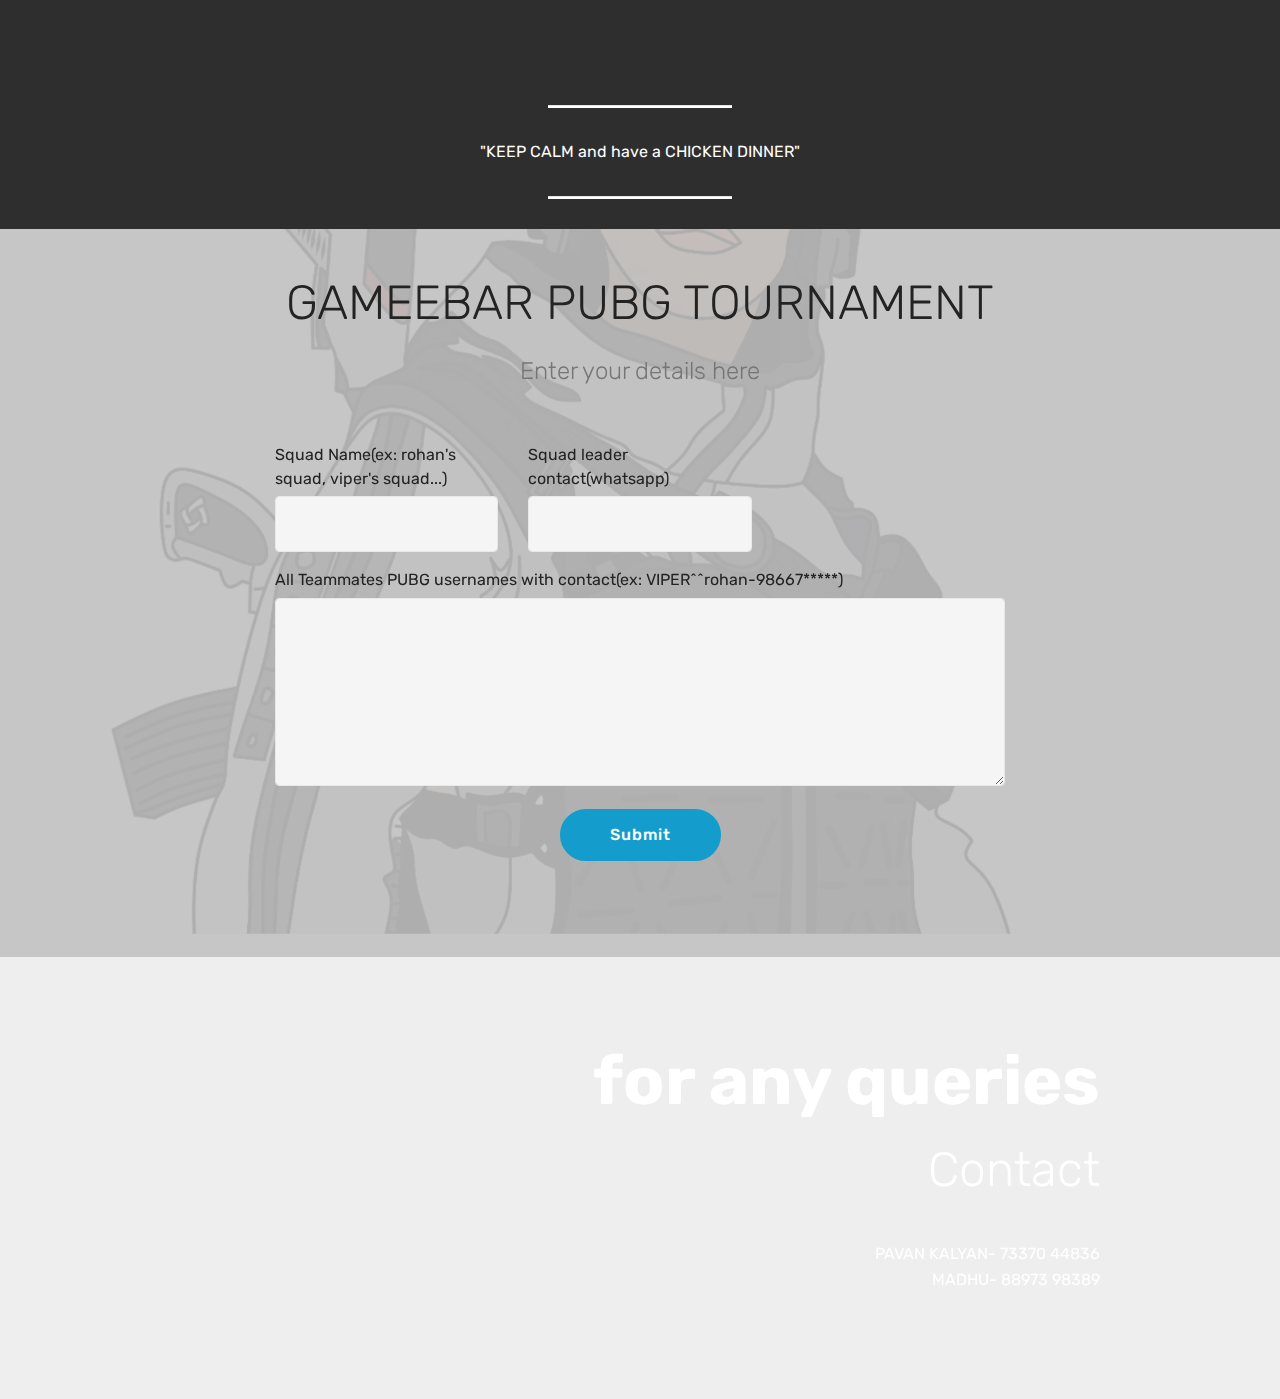
==== commit c41e3c8b: "create github pages" ====
--- a/page1.html
+++ b/page1.html
@@ -6,7 +6,7 @@
   <meta http-equiv="X-UA-Compatible" content="IE=edge">
   <meta name="generator" content="Mobirise v4.12.3, mobirise.com">
   <meta name="viewport" content="width=device-width, initial-scale=1, minimum-scale=1">
-  <link rel="shortcut icon" href="assets/images/logo20.png" type="image/x-icon">
+  <link rel="shortcut icon" href="assets/images/logo22.png" type="image/x-icon">
   <meta name="description" content="Website Builder Description">
   
   
@@ -35,7 +35,7 @@
     </div>
 </section>
 
-<section class="engine"><a href="https://mobirise.info/h">create your own web page for free</a></section><section class="mbr-section form1 cid-rVhFKwitQ8 mbr-parallax-background" id="form1-7">
+<section class="engine"><a href="https://mobirise.info/b">create your own website</a></section><section class="mbr-section form1 cid-rVhFKwitQ8 mbr-parallax-background" id="form1-7">
 
     
 
@@ -53,7 +53,7 @@
         <div class="row justify-content-center">
             <div class="media-container-column col-lg-8" data-form-type="formoid">
                 <!---Formbuilder Form--->
-                <form action="https://mobirise.com/" method="POST" class="mbr-form form-with-styler" data-form-title="Mobirise Form"><input type="hidden" name="email" data-form-email="true" value="TXxmSx1LoPK4NcHZmuyBJQGOuMSBVRhQLr7LvFjqbXkVMgbEYn8xlCO9FJoprEPqzBdH7gW5GpZXZiYTHMqRkuvl3KOKdJOOzdTKEf+PrkkJIW+ue6F0exvpZ/PPipDb">
+                <form action="https://mobirise.com/" method="POST" class="mbr-form form-with-styler" data-form-title="Mobirise Form"><input type="hidden" name="email" data-form-email="true" value="GDahB/6MiTSwdPYiLERkbR+my+PWeAGiTg2GaGxY9+On89IVeoPKDvRVCkLY+byZR5V7lQy5oPZo16EPyKo7VISoQfBjgdxzJ0HJGAJJhlkMR0PM4zsYVbeqPfnyE1q5">
                     <div class="row">
                         <div hidden="hidden" data-form-alert="" class="alert alert-success col-12">Thanks for filling you will be added to the whatsapp group of the tournament be patient this may take time :)</div>
                         <div hidden="hidden" data-form-alert-danger="" class="alert alert-danger col-12">
@@ -70,7 +70,7 @@
                             <input type="tel" name="phone" data-form-field="Phone" class="form-control display-7" id="phone-form1-7">
                         </div>
                         <div data-for="message" class="col-md-12 form-group">
-                            <label for="message-form1-7" class="form-control-label mbr-fonts-style display-7">Teammates PUBG usernames:</label>
+                            <label for="message-form1-7" class="form-control-label mbr-fonts-style display-7">All Teammates PUBG usernames with contact(ex: VIPER^^rohan-98667*****)</label>
                             <textarea name="message" data-form-field="Message" class="form-control display-7" id="message-form1-7"></textarea>
                         </div>
                         <div class="col-md-12 input-group-btn align-center"><button type="submit" class="btn btn-primary btn-form display-4" href="mailto:rohankrishnaj@gmail.com">Submit</button></div>
--- a/assets/mobirise/css/mbr-additional.css
+++ b/assets/mobirise/css/mbr-additional.css
@@ -720,6 +720,32 @@
 }
 .cid-qTkA127IK8 H1 {
   color: #879a9f;
+}
+.cid-rVt3AKGTFl {
+  background: #ffffff;
+}
+.cid-rVt3AKGTFl .image-block {
+  margin: auto;
+  width: 100% !important;
+}
+.cid-rVt3AKGTFl .mbr-figure {
+  margin: 0 auto;
+}
+.cid-rVt3AKGTFl figcaption {
+  position: relative;
+}
+.cid-rVt3AKGTFl figcaption div {
+  position: absolute;
+  bottom: 0;
+  width: 100%;
+}
+@media (max-width: 768px) {
+  .cid-rVt3AKGTFl .image-block {
+    width: 100% !important;
+  }
+}
+.cid-rVt3AKGTFl .mbr-figure-caption div {
+  color: #ffffff;
 }
 .cid-qTkAaeaxX5 {
   padding-top: 60px;
@@ -1321,6 +1347,86 @@
   -webkit-flex-direction: row-reverse;
   flex-direction: row-reverse;
 }
+.cid-rVtU33RmEJ {
+  padding-top: 15px;
+  padding-bottom: 0px;
+  background-color: #efefef;
+}
+.cid-rVtU33RmEJ [class^="socicon-"]:before,
+.cid-rVtU33RmEJ [class*=" socicon-"]:before {
+  line-height: 44px;
+}
+.cid-rVtU33RmEJ .btn-social {
+  font-size: 20px;
+  border-radius: 50%;
+  padding: 0;
+  width: 44px;
+  height: 44px;
+  line-height: 44px;
+  text-align: center;
+  position: relative;
+  color: #232323;
+  cursor: pointer;
+  border-color: #149dcc;
+}
+.cid-rVtU33RmEJ .btn-social i {
+  top: 0;
+  line-height: 44px;
+  width: 44px;
+}
+.cid-rVtU33RmEJ .btn-social:hover {
+  color: #fff;
+  background: #149dcc;
+}
+.cid-rVtU33RmEJ .btn-social:hover i.socicon {
+  color: #ffffff !important;
+}
+.cid-rVtU33RmEJ .btn-social + .btn {
+  margin-left: .1rem;
+}
+@media (max-width: 767px) {
+  .cid-rVtU33RmEJ .btn {
+    font-size: 20px !important;
+  }
+}
+.cid-rVtSzav2Fz {
+  padding-top: 0px;
+  padding-bottom: 0px;
+  background-color: #efefef;
+}
+.cid-rVtSzav2Fz .pricing {
+  padding: 3.3rem;
+  color: #767676;
+  background-color: #fff;
+}
+@media (max-width: 767px) {
+  .cid-rVtSzav2Fz .pricing {
+    padding: 1.5rem;
+  }
+}
+.cid-rVtSzav2Fz .plan-header,
+.cid-rVtSzav2Fz .plan-body {
+  background-color: #fff;
+}
+.cid-rVtSzav2Fz .plan-title {
+  margin-top: 1.4rem;
+}
+.cid-rVtSzav2Fz .price-figure {
+  font-weight: 700;
+  color: #232323;
+}
+@media (max-width: 550px) {
+  .cid-rVtSzav2Fz .price-figure {
+    font-size: 4.25rem;
+  }
+}
+.cid-rVtSzav2Fz .price-value {
+  font-weight: 700;
+  vertical-align: top;
+}
+.cid-rVtSzav2Fz hr {
+  margin: 2rem 0;
+}
 .cid-rVito4vzX0 {
   padding-top: 90px;
   padding-bottom: 90px;
--- a/assets/mobirise/css/mbr-additional.css
+++ b/assets/mobirise/css/mbr-additional.css
@@ -720,6 +720,32 @@
 }
 .cid-qTkA127IK8 H1 {
   color: #879a9f;
+}
+.cid-rVt3AKGTFl {
+  background: #ffffff;
+}
+.cid-rVt3AKGTFl .image-block {
+  margin: auto;
+  width: 100% !important;
+}
+.cid-rVt3AKGTFl .mbr-figure {
+  margin: 0 auto;
+}
+.cid-rVt3AKGTFl figcaption {
+  position: relative;
+}
+.cid-rVt3AKGTFl figcaption div {
+  position: absolute;
+  bottom: 0;
+  width: 100%;
+}
+@media (max-width: 768px) {
+  .cid-rVt3AKGTFl .image-block {
+    width: 100% !important;
+  }
+}
+.cid-rVt3AKGTFl .mbr-figure-caption div {
+  color: #ffffff;
 }
 .cid-qTkAaeaxX5 {
   padding-top: 60px;
@@ -1321,6 +1347,86 @@
   -webkit-flex-direction: row-reverse;
   flex-direction: row-reverse;
 }
+.cid-rVtU33RmEJ {
+  padding-top: 15px;
+  padding-bottom: 0px;
+  background-color: #efefef;
+}
+.cid-rVtU33RmEJ [class^="socicon-"]:before,
+.cid-rVtU33RmEJ [class*=" socicon-"]:before {
+  line-height: 44px;
+}
+.cid-rVtU33RmEJ .btn-social {
+  font-size: 20px;
+  border-radius: 50%;
+  padding: 0;
+  width: 44px;
+  height: 44px;
+  line-height: 44px;
+  text-align: center;
+  position: relative;
+  color: #232323;
+  cursor: pointer;
+  border-color: #149dcc;
+}
+.cid-rVtU33RmEJ .btn-social i {
+  top: 0;
+  line-height: 44px;
+  width: 44px;
+}
+.cid-rVtU33RmEJ .btn-social:hover {
+  color: #fff;
+  background: #149dcc;
+}
+.cid-rVtU33RmEJ .btn-social:hover i.socicon {
+  color: #ffffff !important;
+}
+.cid-rVtU33RmEJ .btn-social + .btn {
+  margin-left: .1rem;
+}
+@media (max-width: 767px) {
+  .cid-rVtU33RmEJ .btn {
+    font-size: 20px !important;
+  }
+}
+.cid-rVtSzav2Fz {
+  padding-top: 0px;
+  padding-bottom: 0px;
+  background-color: #efefef;
+}
+.cid-rVtSzav2Fz .pricing {
+  padding: 3.3rem;
+  color: #767676;
+  background-color: #fff;
+}
+@media (max-width: 767px) {
+  .cid-rVtSzav2Fz .pricing {
+    padding: 1.5rem;
+  }
+}
+.cid-rVtSzav2Fz .plan-header,
+.cid-rVtSzav2Fz .plan-body {
+  background-color: #fff;
+}
+.cid-rVtSzav2Fz .plan-title {
+  margin-top: 1.4rem;
+}
+.cid-rVtSzav2Fz .price-figure {
+  font-weight: 700;
+  color: #232323;
+}
+@media (max-width: 550px) {
+  .cid-rVtSzav2Fz .price-figure {
+    font-size: 4.25rem;
+  }
+}
+.cid-rVtSzav2Fz .price-value {
+  font-weight: 700;
+  vertical-align: top;
+}
+.cid-rVtSzav2Fz hr {
+  margin: 2rem 0;
+}
 .cid-rVito4vzX0 {
   padding-top: 90px;
   padding-bottom: 90px;
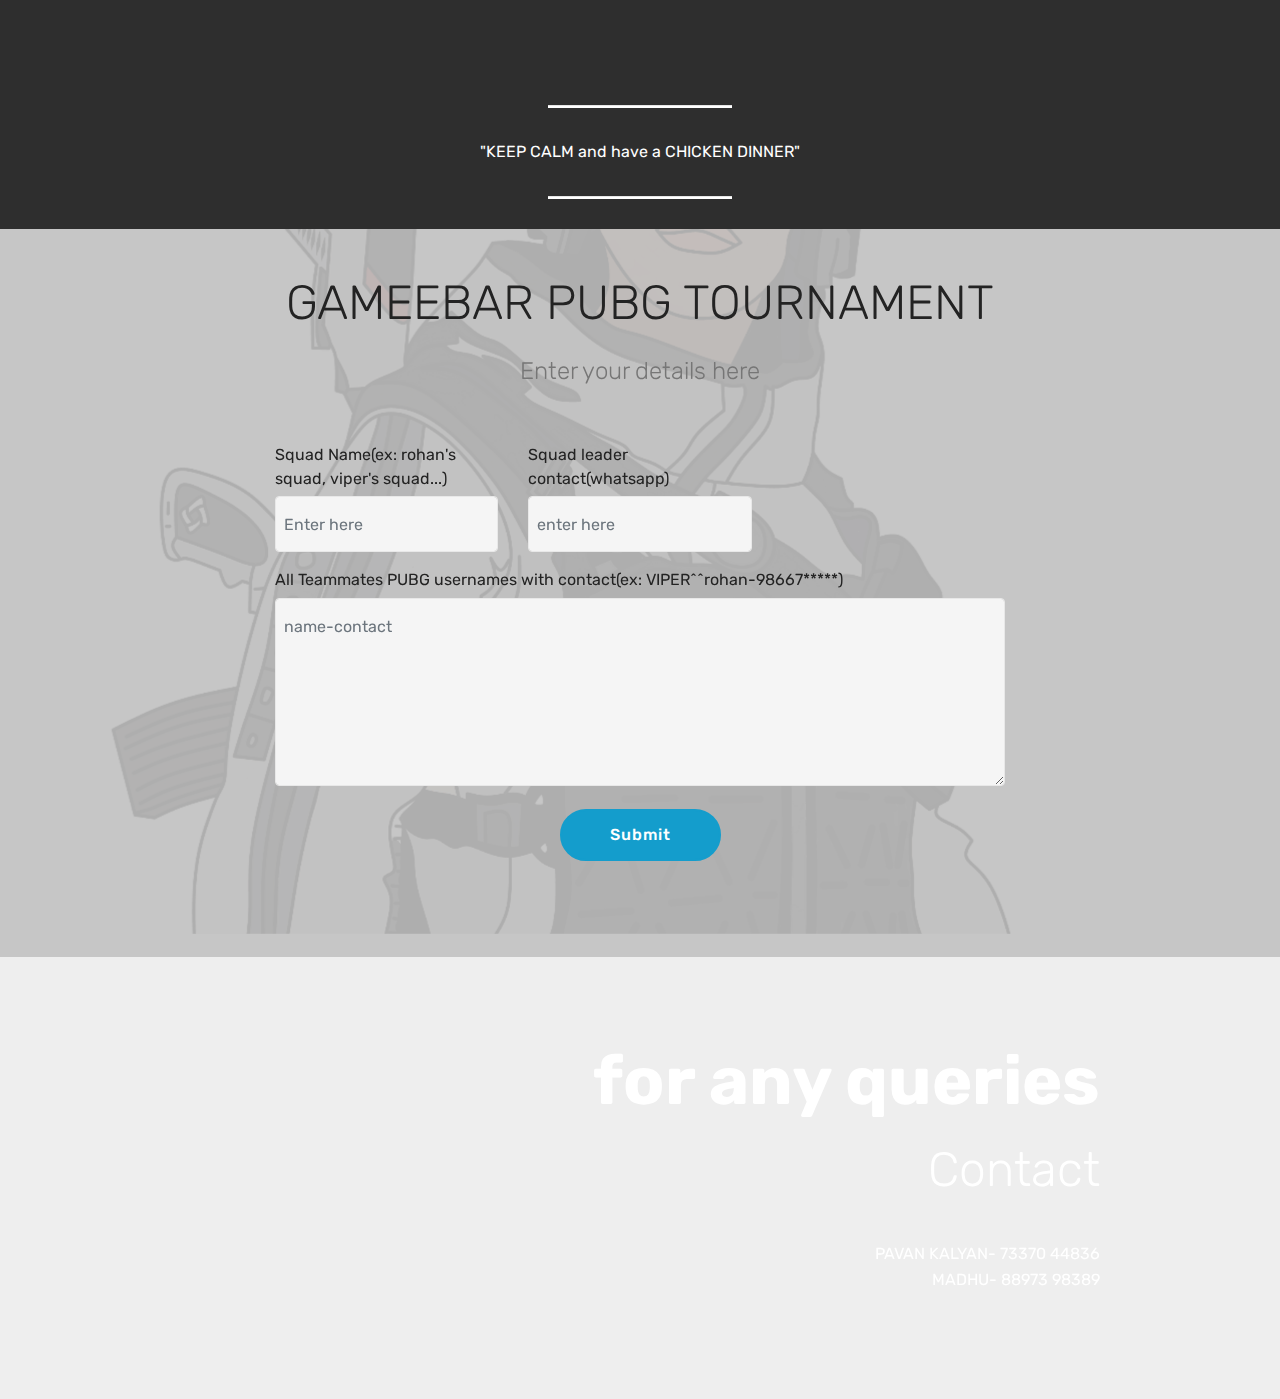
==== commit 72d7c3c7: "create github pages" ====
--- a/page1.html
+++ b/page1.html
@@ -6,7 +6,7 @@
   <meta http-equiv="X-UA-Compatible" content="IE=edge">
   <meta name="generator" content="Mobirise v4.12.3, mobirise.com">
   <meta name="viewport" content="width=device-width, initial-scale=1, minimum-scale=1">
-  <link rel="shortcut icon" href="assets/images/logo22.png" type="image/x-icon">
+  <link rel="shortcut icon" href="assets/images/logo20.png" type="image/x-icon">
   <meta name="description" content="Website Builder Description">
   
   
@@ -35,7 +35,7 @@
     </div>
 </section>
 
-<section class="engine"><a href="https://mobirise.info/b">create your own website</a></section><section class="mbr-section form1 cid-rVhFKwitQ8 mbr-parallax-background" id="form1-7">
+<section class="engine"><a href="https://mobirise.info/d">free web maker</a></section><section class="mbr-section form1 cid-rVhFKwitQ8 mbr-parallax-background" id="form1-7">
 
     
 
@@ -53,7 +53,7 @@
         <div class="row justify-content-center">
             <div class="media-container-column col-lg-8" data-form-type="formoid">
                 <!---Formbuilder Form--->
-                <form action="https://mobirise.com/" method="POST" class="mbr-form form-with-styler" data-form-title="Mobirise Form"><input type="hidden" name="email" data-form-email="true" value="GDahB/6MiTSwdPYiLERkbR+my+PWeAGiTg2GaGxY9+On89IVeoPKDvRVCkLY+byZR5V7lQy5oPZo16EPyKo7VISoQfBjgdxzJ0HJGAJJhlkMR0PM4zsYVbeqPfnyE1q5">
+                <form action="https://mobirise.com/" method="POST" class="mbr-form form-with-styler" data-form-title="Mobirise Form"><input type="hidden" name="email" data-form-email="true" value="RoyqiC8B64iiDk7l2fUx8tjeIe9qaxLrT04bw01/mdFEpgpoVYDjFexNYG6e2+LZr++TPcKy2iDQi/GXqmU7ZlGObFJ6OYANX9a/MzptbZpRq0ph2kbamBRbp5tfPATE">
                     <div class="row">
                         <div hidden="hidden" data-form-alert="" class="alert alert-success col-12">Thanks for filling you will be added to the whatsapp group of the tournament be patient this may take time :)</div>
                         <div hidden="hidden" data-form-alert-danger="" class="alert alert-danger col-12">
@@ -62,16 +62,16 @@
                     <div class="dragArea row">
                         <div class="col-md-4  form-group" data-for="name">
                             <label for="name-form1-7" class="form-control-label mbr-fonts-style display-7">Squad Name(ex: rohan's squad, viper's squad...)</label>
-                            <input type="text" name="name" data-form-field="Name" required="required" class="form-control display-7" id="name-form1-7">
+                            <input type="text" name="name" data-form-field="Name" required="required" class="form-control display-7" placeholder="Enter here" id="name-form1-7">
                         </div>
                         
                         <div data-for="phone" class="col-md-4  form-group">
                             <label for="phone-form1-7" class="form-control-label mbr-fonts-style display-7">Squad leader contact(whatsapp)</label>
-                            <input type="tel" name="phone" data-form-field="Phone" class="form-control display-7" id="phone-form1-7">
+                            <input type="tel" name="phone" data-form-field="Phone" class="form-control display-7" placeholder="enter here" id="phone-form1-7">
                         </div>
                         <div data-for="message" class="col-md-12 form-group">
                             <label for="message-form1-7" class="form-control-label mbr-fonts-style display-7">All Teammates PUBG usernames with contact(ex: VIPER^^rohan-98667*****)</label>
-                            <textarea name="message" data-form-field="Message" class="form-control display-7" id="message-form1-7"></textarea>
+                            <textarea name="message" data-form-field="Message" class="form-control display-7" placeholder="name-contact" id="message-form1-7"></textarea>
                         </div>
                         <div class="col-md-12 input-group-btn align-center"><button type="submit" class="btn btn-primary btn-form display-4" href="mailto:rohankrishnaj@gmail.com">Submit</button></div>
                     </div>
--- a/assets/mobirise/css/mbr-additional.css
+++ b/assets/mobirise/css/mbr-additional.css
@@ -721,31 +721,31 @@
 .cid-qTkA127IK8 H1 {
   color: #879a9f;
 }
-.cid-rVt3AKGTFl {
-  background: #ffffff;
-}
-.cid-rVt3AKGTFl .image-block {
-  margin: auto;
-  width: 100% !important;
-}
-.cid-rVt3AKGTFl .mbr-figure {
-  margin: 0 auto;
-}
-.cid-rVt3AKGTFl figcaption {
-  position: relative;
-}
-.cid-rVt3AKGTFl figcaption div {
-  position: absolute;
-  bottom: 0;
-  width: 100%;
-}
-@media (max-width: 768px) {
-  .cid-rVt3AKGTFl .image-block {
-    width: 100% !important;
-  }
-}
-.cid-rVt3AKGTFl .mbr-figure-caption div {
-  color: #ffffff;
+.cid-rVKcR86X3E {
+  padding-top: 90px;
+  padding-bottom: 90px;
+  background-image: url("../../../assets/images/333-1123x540.jpg");
+}
+.cid-rVKcR86X3E .media-container-row {
+  flex-direction: row-reverse;
+  -webkit-flex-direction: row-reverse;
+}
+@media (min-width: 992px) {
+  .cid-rVKcR86X3E .mbr-figure {
+    padding-right: 4rem;
+    padding-right: 0;
+    padding-left: 4rem;
+  }
+}
+@media (max-width: 991px) {
+  .cid-rVKcR86X3E .mbr-figure {
+    padding-bottom: 3rem;
+  }
+}
+@media (max-width: 767px) {
+  .cid-rVKcR86X3E .mbr-text {
+    text-align: center;
+  }
 }
 .cid-qTkAaeaxX5 {
   padding-top: 60px;
--- a/assets/mobirise/css/mbr-additional.css
+++ b/assets/mobirise/css/mbr-additional.css
@@ -721,31 +721,31 @@
 .cid-qTkA127IK8 H1 {
   color: #879a9f;
 }
-.cid-rVt3AKGTFl {
-  background: #ffffff;
-}
-.cid-rVt3AKGTFl .image-block {
-  margin: auto;
-  width: 100% !important;
-}
-.cid-rVt3AKGTFl .mbr-figure {
-  margin: 0 auto;
-}
-.cid-rVt3AKGTFl figcaption {
-  position: relative;
-}
-.cid-rVt3AKGTFl figcaption div {
-  position: absolute;
-  bottom: 0;
-  width: 100%;
-}
-@media (max-width: 768px) {
-  .cid-rVt3AKGTFl .image-block {
-    width: 100% !important;
-  }
-}
-.cid-rVt3AKGTFl .mbr-figure-caption div {
-  color: #ffffff;
+.cid-rVKcR86X3E {
+  padding-top: 90px;
+  padding-bottom: 90px;
+  background-image: url("../../../assets/images/333-1123x540.jpg");
+}
+.cid-rVKcR86X3E .media-container-row {
+  flex-direction: row-reverse;
+  -webkit-flex-direction: row-reverse;
+}
+@media (min-width: 992px) {
+  .cid-rVKcR86X3E .mbr-figure {
+    padding-right: 4rem;
+    padding-right: 0;
+    padding-left: 4rem;
+  }
+}
+@media (max-width: 991px) {
+  .cid-rVKcR86X3E .mbr-figure {
+    padding-bottom: 3rem;
+  }
+}
+@media (max-width: 767px) {
+  .cid-rVKcR86X3E .mbr-text {
+    text-align: center;
+  }
 }
 .cid-qTkAaeaxX5 {
   padding-top: 60px;
